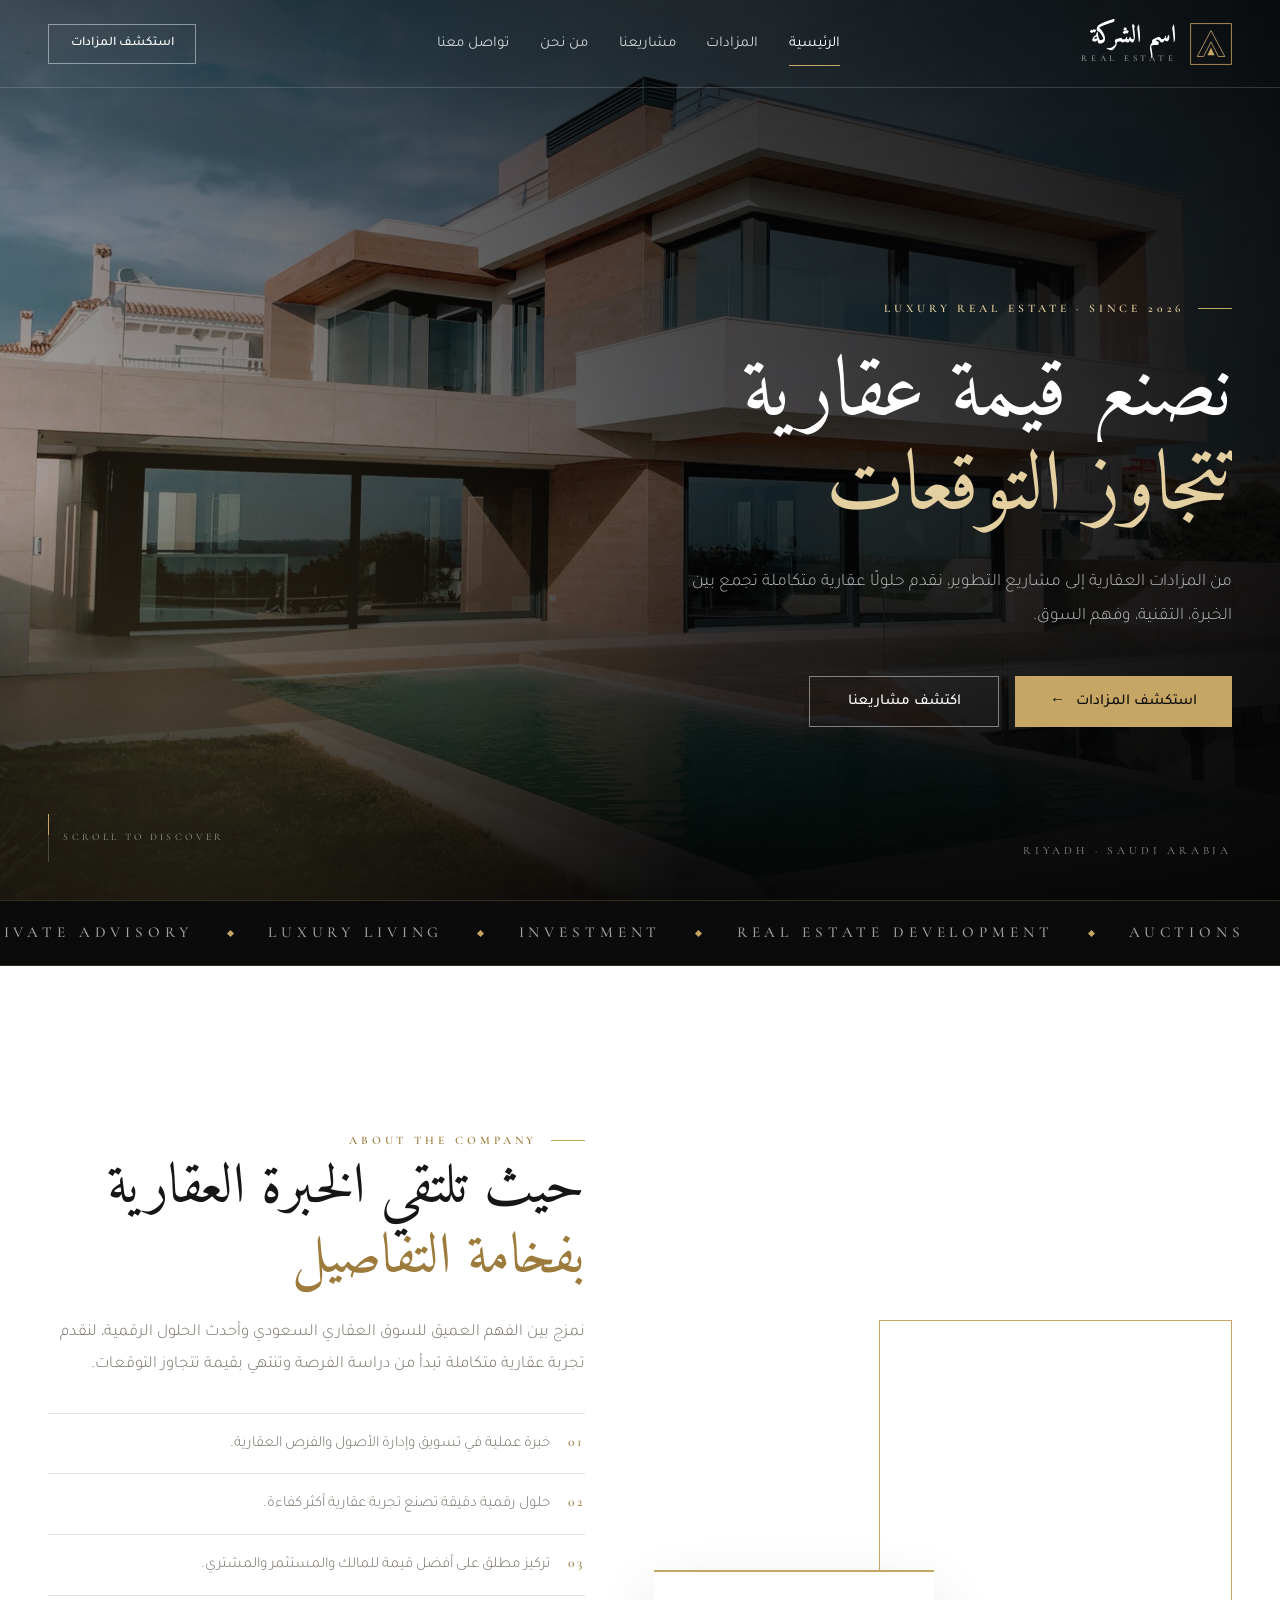
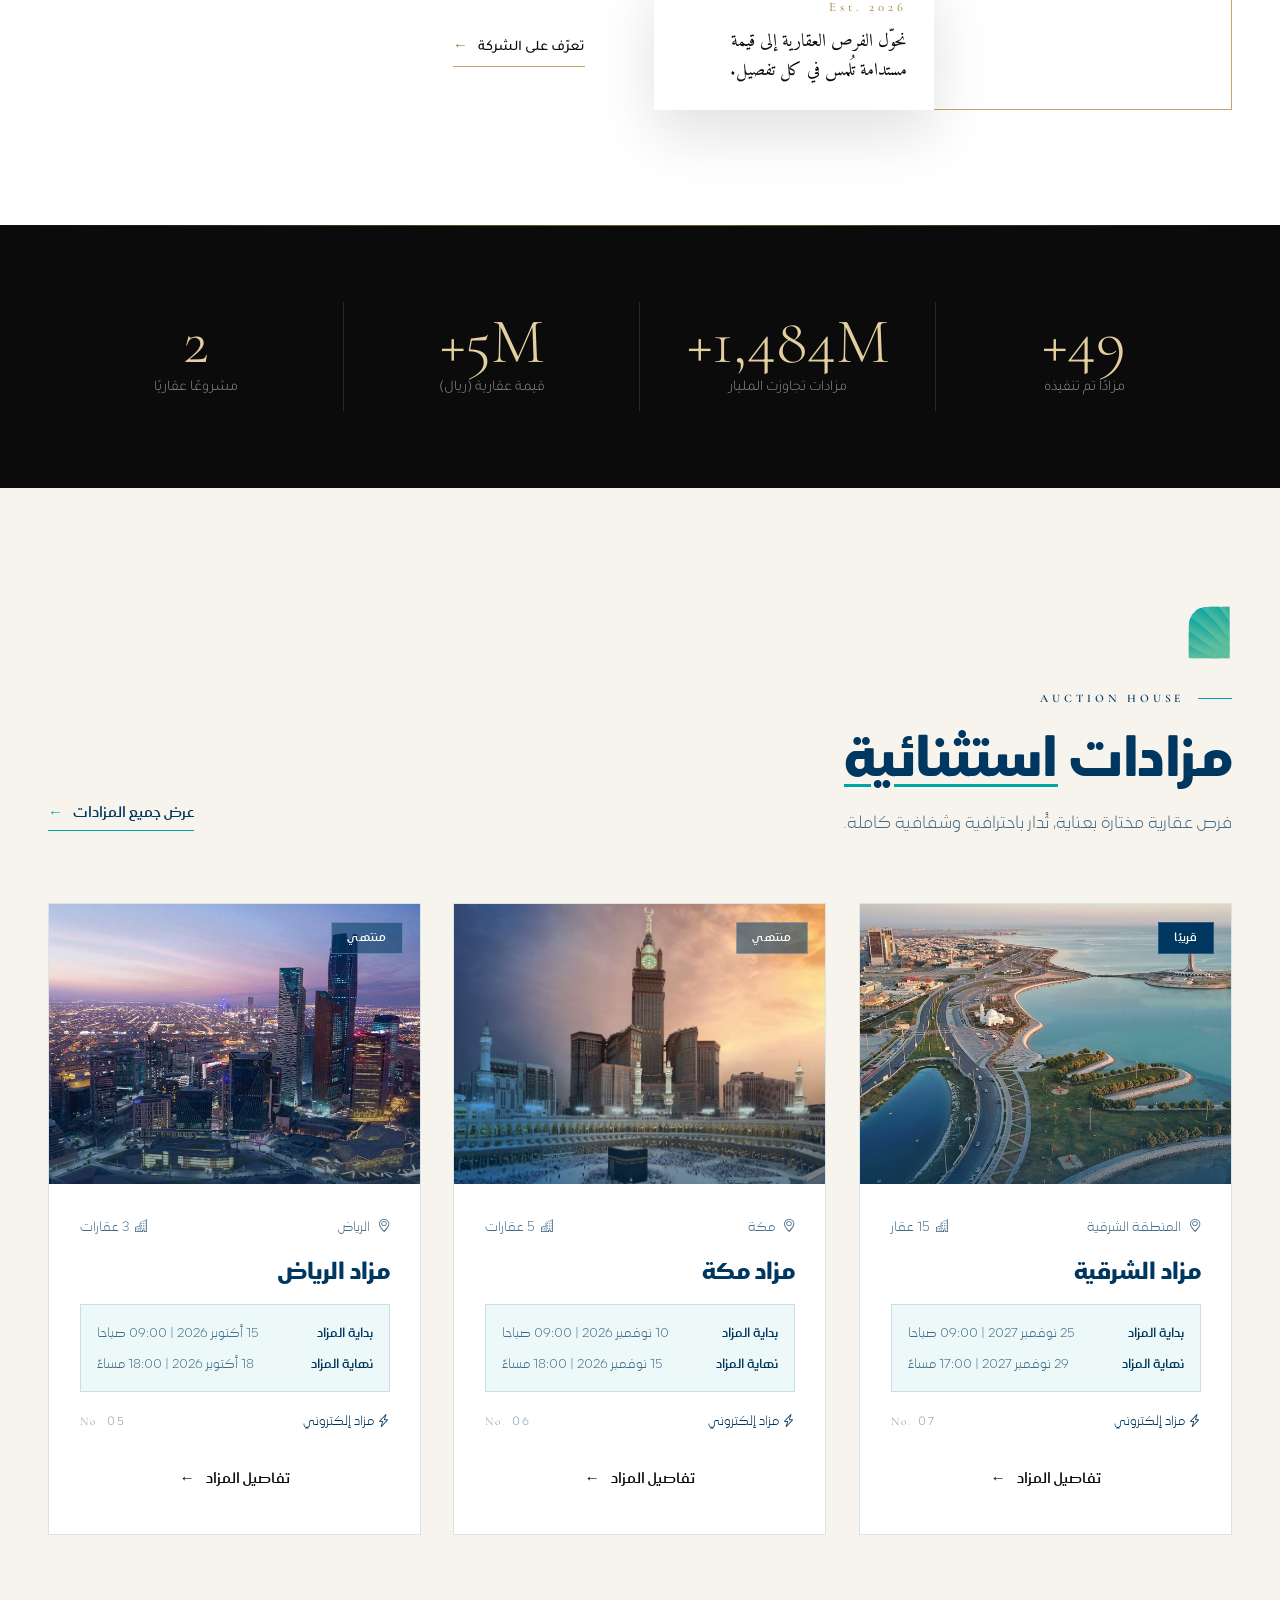
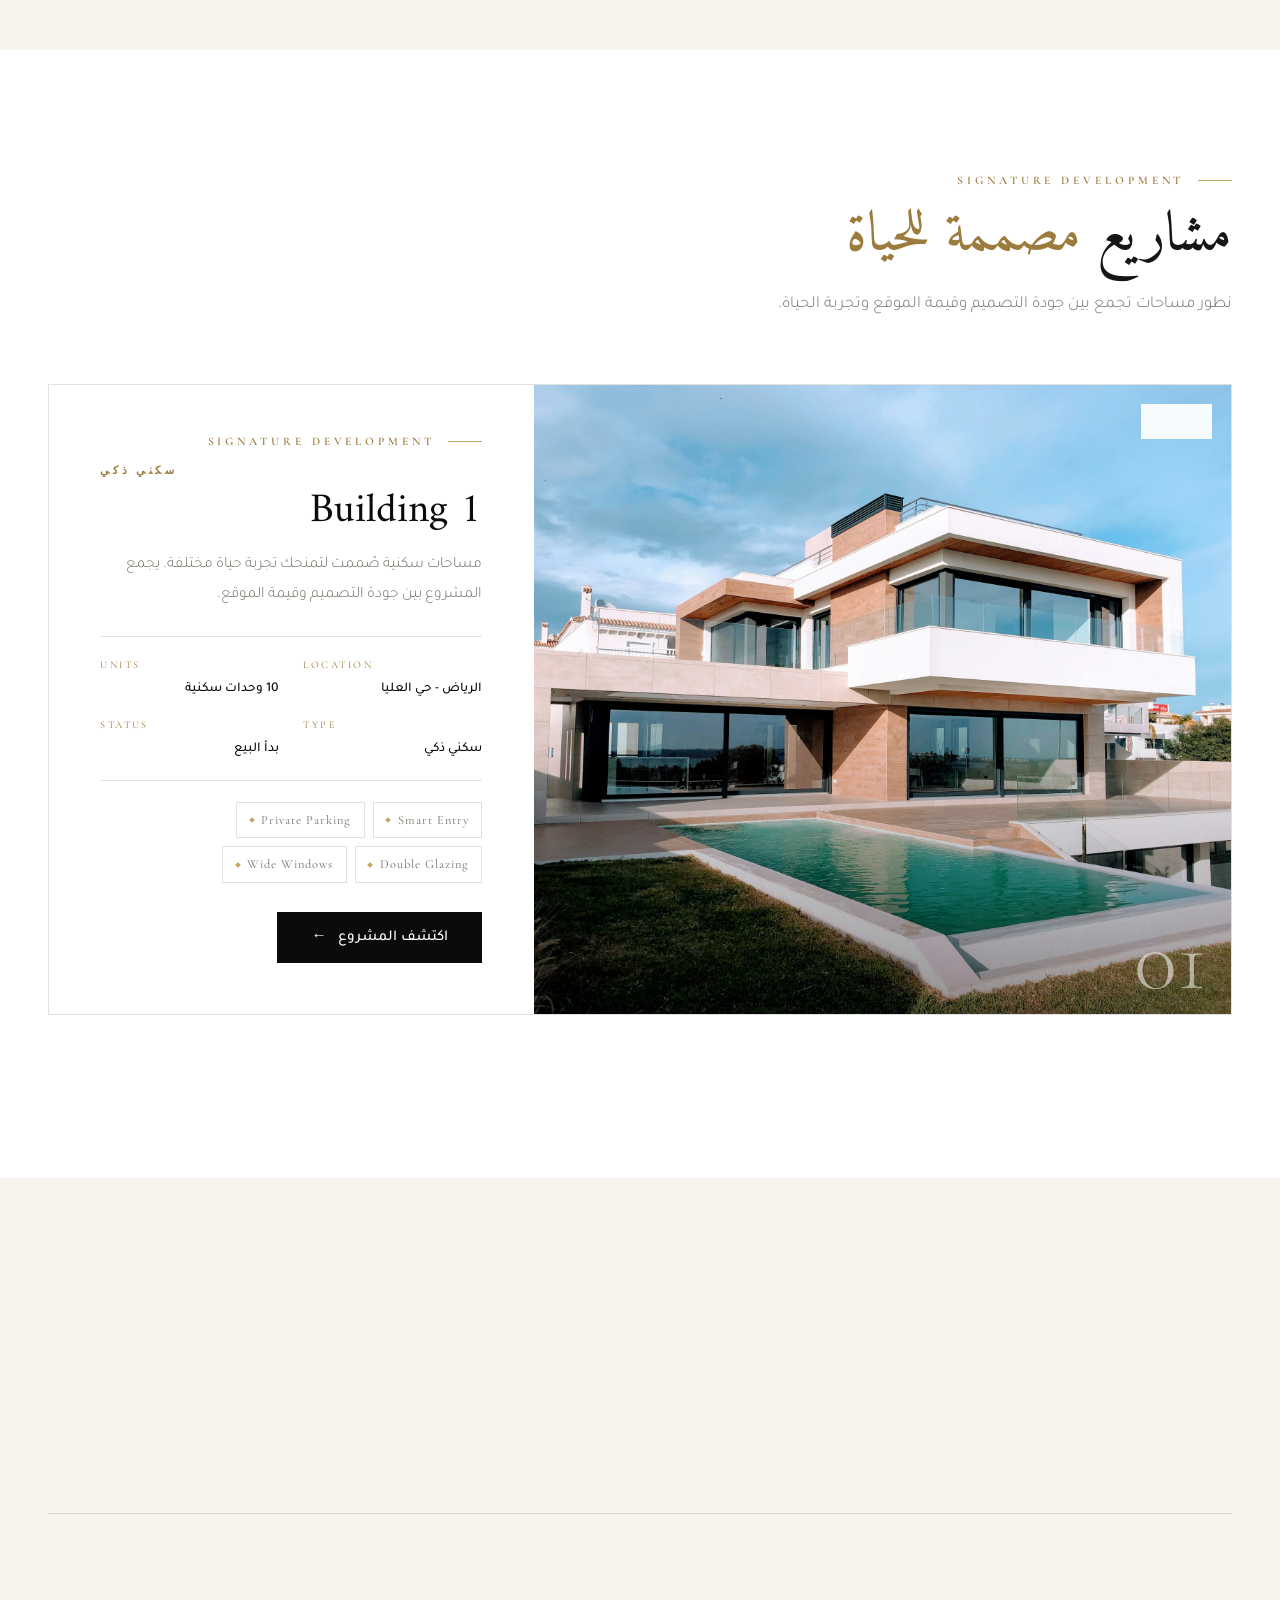
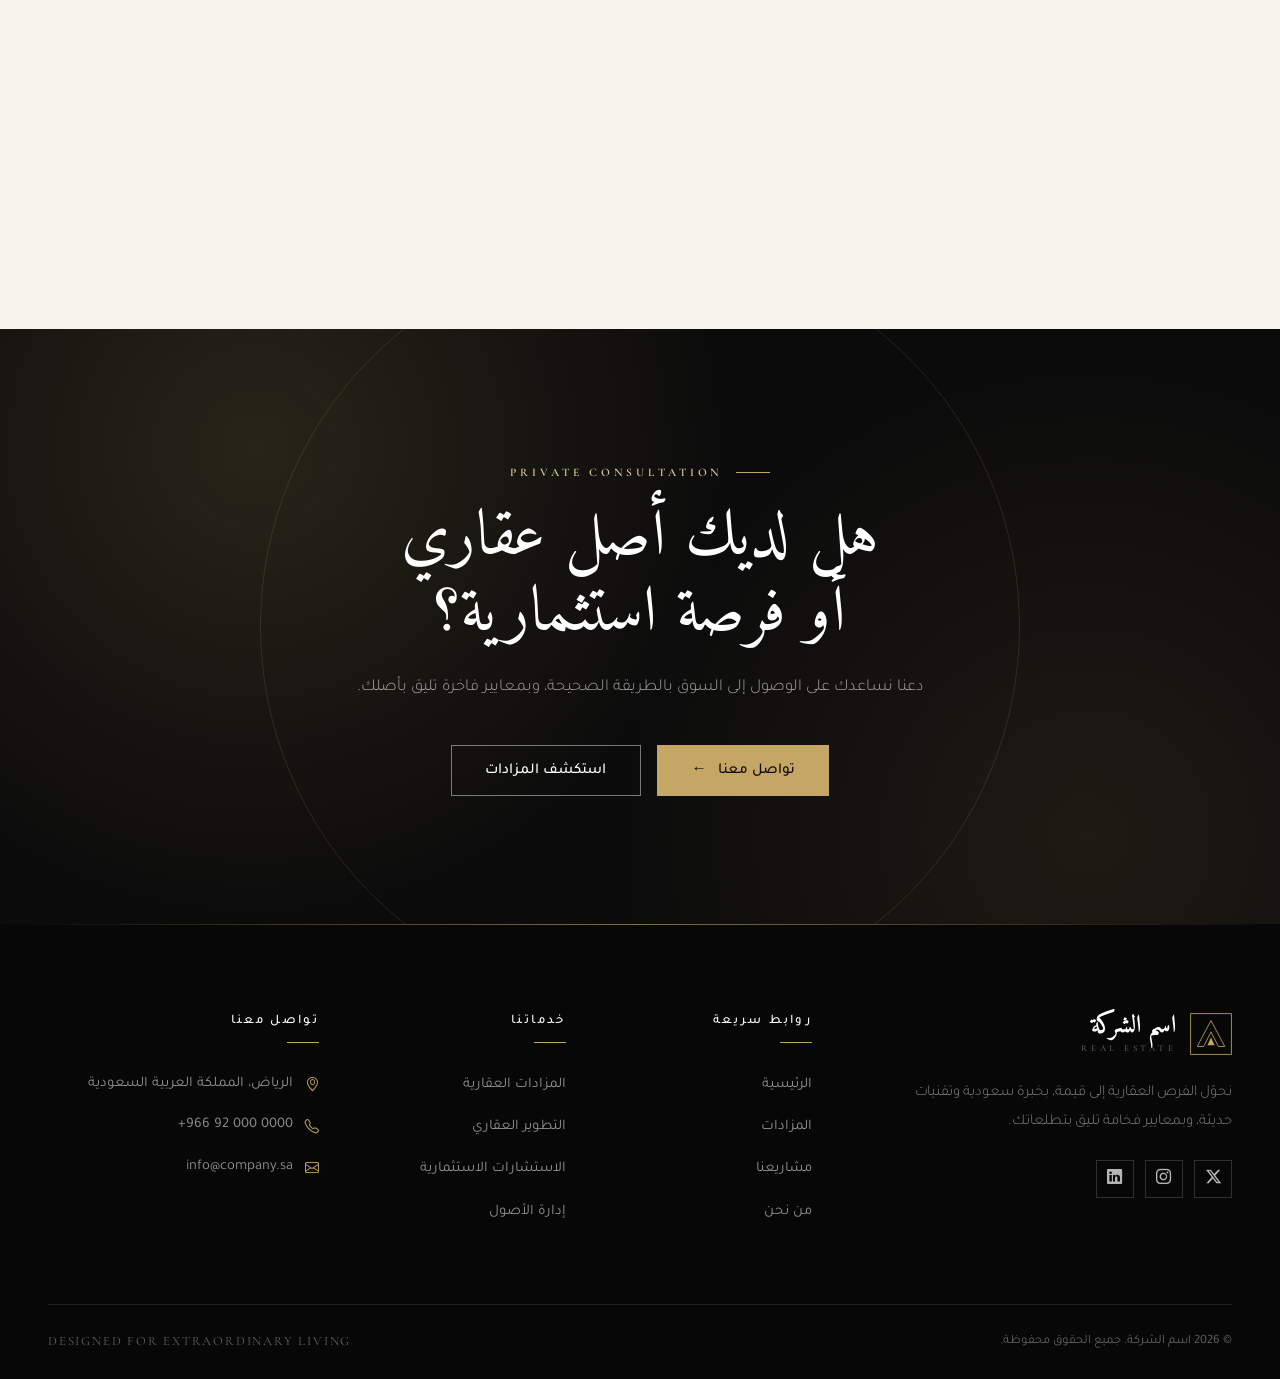
==== index.html @ 13aabe30 "Add files via upload" ====
<!DOCTYPE html>
<html lang="ar" dir="rtl">
<head>
    <meta charset="UTF-8">
    <meta name="viewport" content="width=device-width, initial-scale=1.0">

    <title>اسم الشركة | الفخامة العقارية · المزادات والتطوير</title>
    <meta name="description" content="نمنحك فرصًا استثمارية آمنة، ومشاريع تطويرية تلبي تطلعاتك السكنية والاستثمارية، بتجربة عقارية فاخرة.">

    <meta property="og:title" content="اسم الشركة | الفخامة العقارية">
    <meta property="og:description" content="نمنحك فرصًا استثمارية آمنة، ومشاريع تطويرية تلبي تطلعاتك السكنية والاستثمارية.">
    <meta property="og:image" content="assets/images/development/aqaronaresidence1/hero.jpg">
    <meta property="og:type" content="website">

    <link rel="icon" href="assets/logo/favicon.svg" type="image/svg+xml">
    <link rel="preload" href="infath-fonts/RuaqArabic-Light.ttf" as="font" type="font/ttf" crossorigin>
    <link rel="preload" href="infath-fonts/RuaqArabic-Medium.ttf" as="font" type="font/ttf" crossorigin>
    <link rel="preload" href="infath-fonts/RuaqArabic-Bold.ttf" as="font" type="font/ttf" crossorigin>
    <link rel="preload" href="infath-fonts/LamaSans-Regular.otf" as="font" type="font/otf" crossorigin>

    <link href="https://cdn.jsdelivr.net/npm/bootstrap-icons/font/bootstrap-icons.css" rel="stylesheet">
    <link rel="stylesheet" href="css/style.css">
    <script>document.documentElement.classList.add('js');</script>
</head>
<body>

    <!-- ============================ Header ============================ -->
    <header class="site-header">
        <div class="header-inner">
            <a class="brand" href="index.html" aria-label="اسم الشركة">
                <span class="brand-mark"><img src="assets/logo/brand-mark.svg" alt=""></span>
                <span class="brand-text">
                    <span class="brand-name">اسم الشركة</span>
                    <span class="brand-sub">Real Estate</span>
                </span>
            </a>

            <nav class="nav-menu" id="mainNav" aria-label="القائمة الرئيسية">
                <a href="index.html">الرئيسية</a>
                <a href="auctions.html">المزادات</a>
                <a href="projects.html">مشاريعنا</a>
                <a href="about.html">من نحن</a>
                <a href="contact.html">تواصل معنا</a>
            </nav>

            <div class="header-actions">
                <a href="auctions.html" class="btn btn-outline-light btn-header">استكشف المزادات</a>
                <button class="mobile-toggle" type="button" aria-label="فتح القائمة" aria-controls="mainNav" aria-expanded="false">
                    <span></span><span></span><span></span>
                </button>
            </div>
        </div>
    </header>

    <main>
        <!-- ============================ Hero ============================ -->
        <section class="hero">
            <div class="hero-bg" style="background-image: url('assets/images/development/aqaronaresidence1/hero.jpg');"></div>

            <div class="container hero-inner">
                <div class="hero-copy">
                    <span class="eyebrow eyebrow-light">Luxury Real Estate · Since 2026</span>
                    <h1 class="hero-title">
                        <span class="line"><span>نصنع قيمة عقارية</span></span>
                        <span class="line"><span><em>تتجاوز التوقعات</em></span></span>
                    </h1>
                    <p class="hero-desc">
                        من المزادات العقارية إلى مشاريع التطوير، نقدم حلولًا عقارية متكاملة
                        تجمع بين الخبرة، التقنية، وفهم السوق.
                    </p>
                    <div class="hero-btns">
                        <a href="auctions.html" class="btn btn-gold">استكشف المزادات <span class="arrow">←</span></a>
                        <a href="#projects" class="btn btn-outline-light">اكتشف مشاريعنا</a>
                    </div>
                </div>
            </div>

            <div class="container hero-meta">
                <span class="hero-place">Riyadh · Saudi Arabia</span>
                <div class="hero-scroll">
                    <span class="scroll-line"></span>
                    <span>Scroll to discover</span>
                </div>
            </div>
        </section>

        <!-- =========================== Marquee ========================== -->
        <div class="marquee" aria-hidden="true">
            <div class="marquee-track">
                <div class="marquee-group">
                    <span>Auctions</span><i></i>
                    <span>Real Estate Development</span><i></i>
                    <span>Investment</span><i></i>
                    <span>Luxury Living</span><i></i>
                    <span>Private Advisory</span><i></i>
                    <span>Saudi Arabia</span><i></i>
                </div>
                <div class="marquee-group">
                    <span>Auctions</span><i></i>
                    <span>Real Estate Development</span><i></i>
                    <span>Investment</span><i></i>
                    <span>Luxury Living</span><i></i>
                    <span>Private Advisory</span><i></i>
                    <span>Saudi Arabia</span><i></i>
                </div>
            </div>
        </div>

        <!-- ============================ Intro =========================== -->
        <section class="section" id="about">
            <div class="container intro-grid">
                <div class="intro-media" data-reveal="right">
                    <div class="intro-frame img-reveal">
                        <img src="assets/images/development/aqaronaresidence1/03.jpg" alt="تفاصيل معمارية فاخرة من مشاريع الشركة" loading="lazy">
                    </div>
                    <div class="intro-note">
                        <span class="note-num">Est. 2026</span>
                        <p>نحوّل الفرص العقارية إلى قيمة مستدامة تُلمس في كل تفصيل.</p>
                    </div>
                </div>

                <div class="intro-copy" data-reveal="left" data-delay="120">
                    <span class="eyebrow">About the company</span>
                    <h2 class="section-title">حيث تلتقي الخبرة العقارية <span class="gold">بفخامة التفاصيل</span></h2>
                    <p class="section-lead">
                        نمزج بين الفهم العميق للسوق العقاري السعودي وأحدث الحلول الرقمية،
                        لنقدم تجربة عقارية متكاملة تبدأ من دراسة الفرصة وتنتهي بقيمة
                        تتجاوز التوقعات.
                    </p>

                    <ul class="intro-list">
                        <li><strong>01</strong><span>خبرة عملية في تسويق وإدارة الأصول والفرص العقارية.</span></li>
                        <li><strong>02</strong><span>حلول رقمية دقيقة تصنع تجربة عقارية أكثر كفاءة.</span></li>
                        <li><strong>03</strong><span>تركيز مطلق على أفضل قيمة للمالك والمستثمر والمشتري.</span></li>
                    </ul>

                    <a href="about.html" class="text-link">تعرّف على الشركة <span class="arrow">←</span></a>
                </div>
            </div>
        </section>

        <!-- ============================ Stats =========================== -->
        <section class="stats-band">
            <div class="container stats-grid" id="stats-grid"></div>
        </section>

        <!-- =========================== Auctions ========================= -->
        <section class="section auctions-section">
            <div class="container">
                <div class="split-head">
                    <div class="section-head" data-reveal>
                        <div class="auction-logo">
                            <img src="assets/logo/auc.svg" alt="شعار المزاد" width="46" height="58">
                        </div>
                        <span class="eyebrow">Auction House</span>
                        <h2 class="section-title">مزادات <span class="gold">استثنائية</span></h2>
                        <p class="section-lead">فرص عقارية مختارة بعناية، تُدار باحترافية وشفافية كاملة.</p>
                    </div>
                    <a href="auctions.html" class="text-link" data-reveal>عرض جميع المزادات <span class="arrow">←</span></a>
                </div>

                <div class="auctions-grid" id="featured-auctions-grid"></div>
            </div>
        </section>

        <!-- =========================== Projects ========================= -->
        <section class="section projects-section" id="projects">
            <div class="container">
                <div class="section-head" data-reveal>
                    <span class="eyebrow">Signature Development</span>
                    <h2 class="section-title">مشاريع <span class="gold">مصممة للحياة</span></h2>
                    <p class="section-lead">نطور مساحات تجمع بين جودة التصميم وقيمة الموقع وتجربة الحياة.</p>
                </div>

                <div id="featured-project-container"></div>
            </div>
        </section>

        <!-- ============================ Values ========================== -->
        <section class="section section-ivory">
            <div class="container">
                <div class="section-head center" data-reveal>
                    <span class="eyebrow">Why us</span>
                    <h2 class="section-title">لماذا <span class="gold">اسم الشركة؟</span></h2>
                    <p class="section-lead">ثلاثة أعمدة تصنع الفرق في كل مشروع ومزاد نديرُه.</p>
                </div>

                <div class="values-grid">
                    <article class="value-card" data-reveal data-delay="0">
                        <span class="value-num">01 — Experience</span>
                        <h3>الخبرة</h3>
                        <p>خبرة عملية وتراكمية في دراسة وتسويق وإدارة الأصول والفرص العقارية بمختلف أحجامها.</p>
                        <div class="value-line"></div>
                    </article>
                    <article class="value-card" data-reveal data-delay="120">
                        <span class="value-num">02 — Technology</span>
                        <h3>التقنية</h3>
                        <p>حلول رقمية متقدمة، من منصات المزايدة الإلكترونية إلى تحليلات البيانات الدقيقة.</p>
                        <div class="value-line"></div>
                    </article>
                    <article class="value-card" data-reveal data-delay="240">
                        <span class="value-num">03 — Value</span>
                        <h3>القيمة</h3>
                        <p>التزام بتحقيق أفضل قيمة ممكنة للمالك والمستثمر والمشتري النهائي في كل صفقة.</p>
                        <div class="value-line"></div>
                    </article>
                </div>
            </div>
        </section>

        <!-- ============================= CTA ============================ -->
        <section class="cta">
            <div class="container cta-inner" data-reveal>
                <span class="eyebrow eyebrow-light">Private Consultation</span>
                <h2>هل لديك أصل عقاري<br>أو فرصة استثمارية؟</h2>
                <p>دعنا نساعدك على الوصول إلى السوق بالطريقة الصحيحة، وبمعايير فاخرة تليق بأصلك.</p>
                <div class="cta-btns">
                    <a href="contact.html" class="btn btn-gold">تواصل معنا <span class="arrow">←</span></a>
                    <a href="auctions.html" class="btn btn-outline-light">استكشف المزادات</a>
                </div>
            </div>
        </section>
    </main>

    <!-- ============================ Footer ============================ -->
    <footer class="site-footer">
        <div class="container">
            <div class="footer-grid">
                <div class="footer-brand">
                    <a class="brand" href="index.html" aria-label="اسم الشركة">
                        <span class="brand-mark"><img src="assets/logo/brand-mark.svg" alt=""></span>
                        <span class="brand-text">
                            <span class="brand-name">اسم الشركة</span>
                            <span class="brand-sub">Real Estate</span>
                        </span>
                    </a>
                    <p>
                        نحوّل الفرص العقارية إلى قيمة، بخبرة سعودية وتقنيات حديثة،
                        وبمعايير فخامة تليق بتطلعاتك.
                    </p>
                    <div class="footer-social">
                        <a href="#" aria-label="X"><i class="bi bi-twitter-x"></i></a>
                        <a href="#" aria-label="Instagram"><i class="bi bi-instagram"></i></a>
                        <a href="#" aria-label="LinkedIn"><i class="bi bi-linkedin"></i></a>
                    </div>
                </div>

                <div>
                    <h4 class="footer-title">روابط سريعة</h4>
                    <ul class="footer-links">
                        <li><a href="index.html">الرئيسية</a></li>
                        <li><a href="auctions.html">المزادات</a></li>
                        <li><a href="projects.html">مشاريعنا</a></li>
                        <li><a href="about.html">من نحن</a></li>
                    </ul>
                </div>

                <div>
                    <h4 class="footer-title">خدماتنا</h4>
                    <ul class="footer-links">
                        <li><a href="auctions.html">المزادات العقارية</a></li>
                        <li><a href="projects.html">التطوير العقاري</a></li>
                        <li><a href="contact.html">الاستشارات الاستثمارية</a></li>
                        <li><a href="contact.html">إدارة الأصول</a></li>
                    </ul>
                </div>

                <div>
                    <h4 class="footer-title">تواصل معنا</h4>
                    <ul class="footer-contact">
                        <li><i class="bi bi-geo-alt"></i><span>الرياض، المملكة العربية السعودية</span></li>
                        <li><i class="bi bi-telephone"></i><a href="tel:+966920000000" dir="ltr">+966 92 000 0000</a></li>
                        <li><i class="bi bi-envelope"></i><a href="mailto:info@company.sa">info@company.sa</a></li>
                    </ul>
                </div>
            </div>

            <div class="footer-bottom">
                <span>© 2026 اسم الشركة. جميع الحقوق محفوظة.</span>
                <span class="latin">Designed for extraordinary living</span>
            </div>
        </div>
    </footer>

    <script src="js/data.js?v=9"></script>
    <script src="js/main.js?v=9"></script>
</body>
</html>
---- css/style.css ----
/* ==========================================================================
   LUXURY DESIGN SYSTEM — اسم الشركة
   Real Estate · Auctions · Development
   ========================================================================== */

@import url('https://fonts.googleapis.com/css2?family=Amiri:wght@400;700&family=Cormorant+Garamond:ital,wght@0,300;0,400;0,500;0,600;1,300;1,400&family=Tajawal:wght@200;300;400;500;700;800&display=swap');

@import url('components.css');
@import url('pages.css');

/* Auction identity typeface — Ruaq Arabic */
@font-face {
    font-family: 'Ruaq Arabic';
    src: url('../infath-fonts/RuaqArabic-Light.ttf') format('truetype');
    font-weight: 300;
    font-style: normal;
    font-display: swap;
}

@font-face {
    font-family: 'Ruaq Arabic';
    src: url('../infath-fonts/RuaqArabic-Medium.ttf') format('truetype');
    font-weight: 500;
    font-style: normal;
    font-display: swap;
}

@font-face {
    font-family: 'Ruaq Arabic';
    src: url('../infath-fonts/RuaqArabic-Bold.ttf') format('truetype');
    font-weight: 700;
    font-style: normal;
    font-display: swap;
}

/* Auction numerals — Lama Sans, restricted to digits and numeric punctuation
   so Arabic copy continues to render in Ruaq Arabic. */
@font-face {
    font-family: 'Lama Sans';
    src: url('../infath-fonts/LamaSans-Light.otf') format('opentype');
    font-weight: 300;
    font-style: normal;
    font-display: swap;
    unicode-range: U+0025, U+002B, U+002C, U+002E, U+002F, U+003A, U+007C, U+0030-0039, U+0660-0669;
}

@font-face {
    font-family: 'Lama Sans';
    src: url('../infath-fonts/LamaSans-Regular.otf') format('opentype');
    font-weight: 400;
    font-style: normal;
    font-display: swap;
    unicode-range: U+0025, U+002B, U+002C, U+002E, U+002F, U+003A, U+007C, U+0030-0039, U+0660-0669;
}

@font-face {
    font-family: 'Lama Sans';
    src: url('../infath-fonts/LamaSans-Medium.otf') format('opentype');
    font-weight: 500;
    font-style: normal;
    font-display: swap;
    unicode-range: U+0025, U+002B, U+002C, U+002E, U+002F, U+003A, U+007C, U+0030-0039, U+0660-0669;
}

@font-face {
    font-family: 'Lama Sans';
    src: url('../infath-fonts/LamaSans-Bold.otf') format('opentype');
    font-weight: 700;
    font-style: normal;
    font-display: swap;
    unicode-range: U+0025, U+002B, U+002C, U+002E, U+002F, U+003A, U+007C, U+0030-0039, U+0660-0669;
}

/* ------------------------------- Tokens ---------------------------------- */
:root {
    --ink: #0B0B0B;
    --ink-2: #141414;
    --ink-3: #1D1D1D;
    --paper: #FFFFFF;
    --ivory: #F7F4EE;
    --ivory-2: #EFEAE0;
    --line: rgba(11, 11, 11, 0.12);
    --line-soft: rgba(11, 11, 11, 0.07);
    --line-light: rgba(255, 255, 255, 0.16);

    --gold: #C6A664;
    --gold-2: #E3CFA0;
    --gold-deep: #9C7B3C;
    --gold-glow: rgba(198, 166, 100, 0.22);

    --text: #161616;
    --muted: #756F66;
    --muted-2: #A29B90;

    /* Auction identity — two-color system (#003760 / #00A5A3) */
    --auction-dark: #003760;
    --auction-teal: #00A5A3;
    /* Legacy alias kept so every auction component resolves to navy. */
    --auction-blue: var(--auction-dark);
    --auction-ink-soft: rgba(0, 55, 96, 0.72);
    --auction-ink-faint: rgba(0, 55, 96, 0.5);
    --auction-line: rgba(0, 55, 96, 0.14);
    --auction-line-strong: rgba(0, 55, 96, 0.28);
    --auction-teal-wash: rgba(0, 165, 163, 0.07);
    --auction-teal-line: rgba(0, 165, 163, 0.26);
    --auction-shadow: rgba(0, 55, 96, 0.14);

    /* Project accent */
    --proj-accent: #C6A664;

    --font-body: 'Tajawal', 'Segoe UI', sans-serif;
    --font-display: 'Amiri', 'Times New Roman', serif;
    --font-latin: 'Cormorant Garamond', 'Times New Roman', serif;
    /* Lama Sans carries digits/numeric punctuation (restricted unicode-range);
       Arabic copy falls through to Ruaq. */
    --font-auction: 'Lama Sans', 'Ruaq Arabic', 'Tajawal', 'Segoe UI', sans-serif;

    --container: 1280px;
    --header-h: 88px;
    --header-h-sm: 72px;

    --ease: cubic-bezier(0.22, 0.61, 0.36, 1);
    --ease-out: cubic-bezier(0.16, 1, 0.3, 1);
}

/* ------------------------------- Base ------------------------------------ */
*,
*::before,
*::after {
    margin: 0;
    padding: 0;
    box-sizing: border-box;
}

html {
    scroll-behavior: smooth;
    -webkit-text-size-adjust: 100%;
}

body {
    font-family: var(--font-body);
    background: var(--paper);
    color: var(--text);
    direction: rtl;
    line-height: 1.8;
    font-weight: 400;
    overflow-x: hidden;
    -webkit-font-smoothing: antialiased;
    text-rendering: optimizeLegibility;
}

body.menu-open {
    overflow: hidden;
}

img {
    display: block;
    max-width: 100%;
    height: auto;
}

a {
    color: inherit;
    text-decoration: none;
}

ul,
ol {
    list-style: none;
}

button,
input,
select,
textarea {
    font: inherit;
    color: inherit;
}

button {
    background: none;
    border: 0;
    cursor: pointer;
}

::selection {
    background: var(--gold);
    color: var(--ink);
}

::-webkit-scrollbar {
    width: 9px;
}

::-webkit-scrollbar-track {
    background: var(--ivory);
}

::-webkit-scrollbar-thumb {
    background: var(--ink);
}

::-webkit-scrollbar-thumb:hover {
    background: var(--gold-deep);
}

:focus-visible {
    outline: 1px solid var(--gold);
    outline-offset: 4px;
}

/* ----------------------------- Typography -------------------------------- */
h1,
h2,
h3,
h4,
h5 {
    font-family: var(--font-display);
    font-weight: 400;
    line-height: 1.32;
    color: var(--text);
}

p {
    color: var(--muted);
}

.container {
    width: 100%;
    max-width: var(--container);
    margin-inline: auto;
    padding-inline: clamp(1.25rem, 4vw, 3rem);
}

.section {
    position: relative;
    padding-block: clamp(4.5rem, 9vw, 8rem);
}

.section-ivory {
    background: var(--ivory);
}

.section-bone {
    background: #FBFBF9;
}

.section-ink {
    background: var(--ink);
    color: var(--paper);
}

.section-ink .section-title,
.section-ink h2,
.section-ink h3 {
    color: var(--paper);
}

.section-title {
    font-size: clamp(2rem, 4.4vw, 3.6rem);
    line-height: 1.25;
    margin-bottom: 1rem;
}

.section-title .gold {
    color: var(--gold-deep);
}

.section-lead {
    max-width: 620px;
    color: var(--muted);
    font-size: 1.05rem;
    font-weight: 300;
    line-height: 1.9;
}

.section-head {
    max-width: 740px;
    margin-bottom: clamp(2.5rem, 5vw, 4rem);
}

.section-head.center {
    margin-inline: auto;
    text-align: center;
}

.section-head.center .section-lead {
    margin-inline: auto;
}

.section-head .eyebrow {
    margin-bottom: 1rem;
}

.eyebrow {
    display: inline-flex;
    align-items: center;
    gap: 0.85rem;
    font-family: var(--font-latin);
    font-size: 0.72rem;
    font-weight: 600;
    letter-spacing: 0.34em;
    text-transform: uppercase;
    color: var(--gold-deep);
    line-height: 1;
}

.eyebrow::before {
    content: '';
    width: 34px;
    height: 1px;
    background: var(--gold);
    flex: none;
}

.eyebrow-light {
    color: var(--gold-2);
}

.eyebrow-plain::before {
    display: none;
}

.text-gold {
    color: var(--gold-deep);
}

.muted {
    color: var(--muted);
}

.latin {
    font-family: var(--font-latin);
}

/* ----------------------------- Buttons ----------------------------------- */
.btn {
    position: relative;
    display: inline-flex;
    align-items: center;
    justify-content: center;
    gap: 0.7rem;
    padding: 1.05rem 2.1rem;
    font-family: var(--font-body);
    font-size: 0.95rem;
    font-weight: 500;
    line-height: 1;
    color: var(--ink);
    border: 1px solid transparent;
    border-radius: 0;
    overflow: hidden;
    isolation: isolate;
    cursor: pointer;
    white-space: nowrap;
    transition: color 0.45s var(--ease), border-color 0.45s var(--ease),
        background-color 0.45s var(--ease), transform 0.45s var(--ease);
}

.btn::before {
    content: '';
    position: absolute;
    inset: 0;
    z-index: -1;
    background: var(--gold);
    transform: scaleX(0);
    transform-origin: right center;
    transition: transform 0.55s var(--ease-out);
}

.btn:hover::before {
    transform: scaleX(1);
    transform-origin: left center;
}

.btn .arrow {
    display: inline-block;
    transition: transform 0.45s var(--ease);
}

.btn:hover .arrow {
    transform: translateX(-5px);
}

.btn-gold {
    background: var(--gold);
    color: var(--ink);
}

.btn-gold::before {
    background: var(--ink);
}

.btn-gold:hover {
    color: var(--gold-2);
}

.btn-ink {
    background: var(--ink);
    color: var(--paper);
}

.btn-ink:hover {
    color: var(--ink);
}

.btn-outline {
    border-color: var(--ink);
    color: var(--ink);
}

.btn-outline::before {
    background: var(--ink);
}

.btn-outline:hover {
    color: var(--paper);
}

.btn-outline-light {
    border-color: rgba(255, 255, 255, 0.45);
    color: var(--paper);
}

.btn-outline-light:hover {
    color: var(--ink);
    border-color: var(--gold);
}

.btn-block {
    width: 100%;
}

.btn-sm {
    padding: 0.85rem 1.4rem;
    font-size: 0.85rem;
}

.btn-lg {
    padding: 1.25rem 2.6rem;
    font-size: 1rem;
}

.text-link {
    display: inline-flex;
    align-items: center;
    gap: 0.65rem;
    font-size: 0.92rem;
    font-weight: 500;
    color: var(--ink);
    padding-bottom: 0.35rem;
    position: relative;
}

.text-link::after {
    content: '';
    position: absolute;
    inset-inline: 0;
    bottom: 0;
    height: 1px;
    background: var(--gold);
    transform-origin: right;
    transition: transform 0.5s var(--ease-out);
}

.text-link:hover::after {
    transform: scaleX(0.35);
    transform-origin: right;
}

.text-link .arrow {
    color: var(--gold-deep);
    transition: transform 0.4s var(--ease);
}

.text-link:hover .arrow {
    transform: translateX(-5px);
}

/* ----------------------------- Header ------------------------------------ */
.site-header {
    position: fixed;
    inset-block-start: 0;
    inset-inline: 0;
    z-index: 1000;
    height: var(--header-h);
    color: var(--paper);
    transition: height 0.5s var(--ease), background-color 0.5s var(--ease),
        color 0.5s var(--ease), box-shadow 0.5s var(--ease),
        transform 0.55s var(--ease);
}

.site-header::after {
    content: '';
    position: absolute;
    inset-inline: 0;
    bottom: 0;
    height: 1px;
    background: rgba(255, 255, 255, 0.16);
    transition: background-color 0.5s var(--ease);
}

.header-inner {
    height: 100%;
    max-width: var(--container);
    margin-inline: auto;
    padding-inline: clamp(1.25rem, 4vw, 3rem);
    display: flex;
    align-items: center;
    justify-content: space-between;
    gap: 2rem;
}

.brand {
    display: inline-flex;
    align-items: center;
    gap: 0.85rem;
    color: inherit;
    flex: none;
}

.brand-mark {
    width: 42px;
    height: 42px;
    display: grid;
    place-items: center;
    color: var(--gold);
    transition: color 0.45s var(--ease), transform 0.6s var(--ease);
}

.brand-mark svg {
    width: 100%;
    height: 100%;
    display: block;
}

.brand:hover .brand-mark {
    transform: rotate(-4deg) scale(1.04);
}

.brand-text {
    display: flex;
    flex-direction: column;
    line-height: 1;
}

.brand-name {
    font-family: var(--font-display);
    font-size: 1.55rem;
    font-weight: 700;
    color: inherit;
    letter-spacing: 0;
}

.brand-sub {
    font-family: var(--font-latin);
    font-size: 0.56rem;
    font-weight: 500;
    letter-spacing: 0.42em;
    text-transform: uppercase;
    opacity: 0.6;
    margin-top: 0.38rem;
    direction: ltr;
}

.nav-menu {
    display: flex;
    align-items: center;
    gap: clamp(1.2rem, 2.4vw, 2.5rem);
}

.nav-menu a {
    position: relative;
    display: inline-block;
    padding-block: 0.55rem;
    font-size: 0.94rem;
    font-weight: 400;
    color: rgba(255, 255, 255, 0.78);
    transition: color 0.35s var(--ease);
}

.nav-menu a::after {
    content: '';
    position: absolute;
    inset-inline: 0;
    bottom: 0;
    height: 1px;
    background: var(--gold);
    transform: scaleX(0);
    transform-origin: right center;
    transition: transform 0.45s var(--ease-out);
}

.nav-menu a:hover,
.nav-menu a.active {
    color: var(--paper);
}

.nav-menu a:hover::after,
.nav-menu a.active::after {
    transform: scaleX(1);
}

.header-actions {
    display: flex;
    align-items: center;
    gap: 1rem;
    flex: none;
}

.header-actions .btn {
    padding: 0.8rem 1.35rem;
    font-size: 0.82rem;
}

.site-header.scrolled {
    height: var(--header-h-sm);
    background: rgba(255, 255, 255, 0.94);
    -webkit-backdrop-filter: blur(18px);
    backdrop-filter: blur(18px);
    color: var(--ink);
    box-shadow: 0 1px 0 var(--line), 0 18px 45px rgba(0, 0, 0, 0.05);
}

.site-header.scrolled::after {
    background: transparent;
}

.site-header.scrolled .nav-menu a {
    color: rgba(22, 22, 22, 0.62);
}

.site-header.scrolled .nav-menu a:hover,
.site-header.scrolled .nav-menu a.active {
    color: var(--ink);
}

.site-header.scrolled .brand-mark {
    color: var(--gold-deep);
}

.site-header.scrolled .btn-outline-light {
    border-color: var(--ink);
    color: var(--ink);
}

.site-header.scrolled .btn-outline-light:hover {
    color: var(--paper);
    border-color: var(--ink);
}

.site-header.hidden {
    transform: translateY(-100%);
}

/* Burger */
.mobile-toggle {
    display: none;
    width: 44px;
    height: 44px;
    position: relative;
    align-items: center;
    justify-content: center;
    color: inherit;
    flex: none;
    z-index: 1100;
}

.mobile-toggle span {
    position: absolute;
    left: 10px;
    width: 24px;
    height: 1px;
    background: currentColor;
    transition: transform 0.45s var(--ease), opacity 0.3s var(--ease);
}

.mobile-toggle span:nth-child(1) {
    top: 16px;
}

.mobile-toggle span:nth-child(2) {
    top: 22px;
}

.mobile-toggle span:nth-child(3) {
    top: 28px;
}

body.menu-open .mobile-toggle span:nth-child(1) {
    top: 22px;
    transform: rotate(45deg);
}

body.menu-open .mobile-toggle span:nth-child(2) {
    opacity: 0;
}

body.menu-open .mobile-toggle span:nth-child(3) {
    top: 22px;
    transform: rotate(-45deg);
}

/* ------------------------------- Hero ------------------------------------ */
.hero {
    position: relative;
    min-height: 100svh;
    display: flex;
    align-items: center;
    overflow: hidden;
    background: var(--ink);
    color: var(--paper);
    isolation: isolate;
}

.hero-bg {
    position: absolute;
    inset: -6%;
    z-index: -3;
    background-size: cover;
    background-position: center;
    transform: scale(1.06);
    animation: kenburns 26s var(--ease) infinite alternate;
    will-change: transform;
}

.hero::before {
    content: '';
    position: absolute;
    inset: 0;
    z-index: -2;
    background:
        linear-gradient(270deg, rgba(5, 5, 5, 0.92) 0%, rgba(5, 5, 5, 0.68) 42%, rgba(5, 5, 5, 0.24) 100%),
        linear-gradient(to top, rgba(5, 5, 5, 0.94) 0%, rgba(5, 5, 5, 0.15) 45%, rgba(5, 5, 5, 0.35) 100%);
}

.hero::after {
    content: '';
    position: absolute;
    inset: 0;
    z-index: -1;
    pointer-events: none;
    background:
        radial-gradient(circle at 12% 78%, rgba(198, 166, 100, 0.2), transparent 42%),
        linear-gradient(to bottom, rgba(0, 0, 0, 0.25), transparent 25%);
}

.hero-inner {
    width: 100%;
    padding-top: calc(var(--header-h) + 2rem);
}

.hero-copy {
    max-width: 800px;
    padding-block: clamp(3rem, 8vh, 6rem);
}

.hero-title {
    font-size: clamp(2.9rem, 6.6vw, 5.8rem);
    line-height: 1.12;
    font-weight: 400;
    color: var(--paper);
    margin-block: 1.6rem 1.8rem;
}

.hero-title .line {
    display: block;
    overflow: hidden;
}

.hero-title .line > span {
    display: block;
    transform: translateY(110%);
    animation: line-up 1.15s var(--ease-out) forwards;
}

.hero-title .line:nth-child(1) > span {
    animation-delay: 0.15s;
}

.hero-title .line:nth-child(2) > span {
    animation-delay: 0.3s;
}

.hero-title em {
    font-style: normal;
    color: var(--gold-2);
}

.hero-desc {
    max-width: 570px;
    font-size: 1.1rem;
    font-weight: 300;
    line-height: 1.95;
    color: rgba(255, 255, 255, 0.72);
    margin-bottom: 2.6rem;
    opacity: 0;
    animation: fade-up 1s var(--ease-out) 0.55s forwards;
}

.hero-btns {
    display: flex;
    flex-wrap: wrap;
    gap: 1rem;
    opacity: 0;
    animation: fade-up 1s var(--ease-out) 0.75s forwards;
}

.hero-btns .btn {
    min-width: 190px;
}

.hero .eyebrow {
    opacity: 0;
    animation: fade-up 0.9s var(--ease-out) 0.05s forwards;
}

.hero-meta {
    position: absolute;
    inset-inline: 0;
    bottom: 2.4rem;
    display: flex;
    align-items: flex-end;
    justify-content: space-between;
    gap: 2rem;
    opacity: 0;
    animation: fade-up 1s var(--ease-out) 1s forwards;
}

.hero-meta .hero-place {
    font-family: var(--font-latin);
    font-size: 0.7rem;
    letter-spacing: 0.34em;
    text-transform: uppercase;
    color: rgba(255, 255, 255, 0.55);
    direction: ltr;
}

.hero-scroll {
    display: flex;
    align-items: center;
    gap: 0.9rem;
    font-family: var(--font-latin);
    font-size: 0.62rem;
    letter-spacing: 0.32em;
    text-transform: uppercase;
    color: rgba(255, 255, 255, 0.55);
    direction: ltr;
}

.hero-scroll .scroll-line {
    width: 1px;
    height: 48px;
    background: rgba(255, 255, 255, 0.2);
    position: relative;
    overflow: hidden;
}

.hero-scroll .scroll-line::after {
    content: '';
    position: absolute;
    inset-inline: 0;
    top: 0;
    height: 45%;
    background: var(--gold);
    animation: scroll-line 2.4s var(--ease) infinite;
}

/* ------------------------------ Marquee ---------------------------------- */
.marquee {
    background: var(--ink);
    border-block: 1px solid rgba(198, 166, 100, 0.22);
    overflow: hidden;
    padding-block: 1.15rem;
    position: relative;
}

.marquee-track {
    display: flex;
    width: max-content;
    animation: marquee 42s linear infinite;
}

.marquee-group {
    display: flex;
    align-items: center;
    flex: none;
}

.marquee-group span {
    font-family: var(--font-latin);
    font-size: 0.95rem;
    font-weight: 500;
    letter-spacing: 0.32em;
    text-transform: uppercase;
    color: rgba(255, 255, 255, 0.62);
    white-space: nowrap;
    padding-inline: 2.2rem;
}

.marquee-group i {
    width: 5px;
    height: 5px;
    background: var(--gold);
    transform: rotate(45deg);
    flex: none;
}

/* ------------------------------ Stats ------------------------------------ */
.stats-band {
    background: var(--ink);
    color: var(--paper);
    padding-block: clamp(3.5rem, 6vw, 5rem);
    position: relative;
    overflow: hidden;
}

.stats-band::before {
    content: '';
    position: absolute;
    inset-inline: 0;
    top: 0;
    height: 1px;
    background: linear-gradient(90deg, transparent, var(--gold), transparent);
    opacity: 0.55;
}

.stats-grid {
    display: grid;
    grid-template-columns: repeat(4, 1fr);
}

.stat-card {
    padding: 0.5rem clamp(1rem, 2.5vw, 2.4rem);
    text-align: center;
    border-inline-start: 1px solid rgba(255, 255, 255, 0.12);
}

.stat-card:first-child {
    border-inline-start: 0;
}

.stat-value {
    font-family: var(--font-latin);
    font-size: clamp(2.8rem, 5vw, 4.2rem);
    font-weight: 300;
    line-height: 1;
    color: var(--gold-2);
    direction: ltr;
    display: block;
}

.stat-label {
    color: rgba(255, 255, 255, 0.55);
    font-size: 0.92rem;
    font-weight: 300;
    margin-top: 0.9rem;
}

/* ------------------------------ Intro ------------------------------------ */
.intro-grid {
    display: grid;
    grid-template-columns: 1.03fr 0.97fr;
    align-items: center;
    gap: clamp(2.5rem, 6vw, 6.5rem);
}

.intro-media {
    position: relative;
    padding-block-end: 2.5rem;
    isolation: isolate;
}

.intro-frame {
    position: relative;
    overflow: hidden;
    background: var(--ivory-2);
}

.intro-frame img {
    width: 100%;
    height: clamp(360px, 46vw, 610px);
    object-fit: cover;
    transform: scale(1.06);
    transition: transform 1.8s var(--ease-out);
}

.intro-media:hover .intro-frame img {
    transform: scale(1.12);
}

.intro-frame::after {
    content: '';
    position: absolute;
    inset: 1.1rem;
    border: 1px solid rgba(255, 255, 255, 0.42);
    pointer-events: none;
}

.intro-media::after {
    content: '';
    position: absolute;
    inset-block-end: 0;
    inset-inline-start: 0;
    width: 62%;
    height: 62%;
    border: 1px solid var(--gold);
    z-index: -1;
}

.intro-note {
    position: absolute;
    inset-inline-end: -0.5rem;
    inset-block-end: 0;
    background: var(--paper);
    border-top: 2px solid var(--gold);
    box-shadow: 0 24px 60px rgba(11, 11, 11, 0.12);
    padding: 1.5rem 1.7rem;
    max-width: 280px;
    z-index: 2;
}

.intro-note .note-num {
    font-family: var(--font-latin);
    font-size: 0.8rem;
    letter-spacing: 0.3em;
    color: var(--gold-deep);
    display: block;
    margin-bottom: 0.6rem;
}

.intro-note p {
    font-family: var(--font-display);
    font-size: 1.12rem;
    line-height: 1.6;
    color: var(--ink);
}

.intro-copy .section-title {
    margin-bottom: 1.4rem;
}

.intro-list {
    margin-block: 2rem 2.4rem;
    border-top: 1px solid var(--line);
}

.intro-list li {
    display: flex;
    align-items: baseline;
    gap: 1.1rem;
    padding-block: 1rem;
    border-bottom: 1px solid var(--line);
    color: var(--muted);
    font-size: 0.96rem;
    font-weight: 300;
}

.intro-list li strong {
    font-family: var(--font-latin);
    font-size: 0.85rem;
    font-weight: 500;
    letter-spacing: 0.22em;
    color: var(--gold-deep);
    flex: none;
}

/* --------------------------- Section heads ------------------------------- */
.split-head {
    display: flex;
    align-items: flex-end;
    justify-content: space-between;
    gap: 2rem;
    margin-bottom: clamp(2.5rem, 5vw, 4rem);
}

.split-head .section-head {
    margin-bottom: 0;
}

.split-head .text-link {
    flex: none;
    margin-bottom: 0.5rem;
}

/* ----------------------------- Values ------------------------------------ */
.values-grid {
    display: grid;
    grid-template-columns: repeat(3, 1fr);
    border-top: 1px solid var(--line);
}

.value-card {
    position: relative;
    padding: clamp(2rem, 3.5vw, 3.2rem) clamp(1.5rem, 3vw, 2.8rem);
    border-inline-start: 1px solid var(--line);
    transition: background-color 0.5s var(--ease), transform 0.5s var(--ease);
}

.value-card:first-child {
    border-inline-start: 0;
}

.value-card:hover {
    background: var(--paper);
    transform: translateY(-6px);
}

.value-num {
    display: block;
    font-family: var(--font-latin);
    font-size: 0.82rem;
    letter-spacing: 0.3em;
    color: var(--gold-deep);
    margin-bottom: 2.4rem;
}

.value-card h3 {
    font-size: clamp(1.6rem, 2.4vw, 2.1rem);
    margin-bottom: 0.8rem;
}

.value-card p {
    font-size: 0.96rem;
    font-weight: 300;
    line-height: 1.9;
}

.value-line {
    position: relative;
    height: 1px;
    background: var(--line);
    margin-top: 2.2rem;
    overflow: hidden;
}

.value-line::after {
    content: '';
    position: absolute;
    inset: 0;
    background: var(--gold);
    transform: scaleX(0);
    transform-origin: right center;
    transition: transform 0.8s var(--ease-out);
}

.value-card:hover .value-line::after {
    transform: scaleX(1);
}

/* ------------------------------- CTA ------------------------------------- */
.cta {
    position: relative;
    background: var(--ink);
    color: var(--paper);
    text-align: center;
    padding-block: clamp(5rem, 10vw, 9rem);
    overflow: hidden;
    isolation: isolate;
}

.cta::before {
    content: '';
    position: absolute;
    inset: 0;
    z-index: -1;
    background:
        radial-gradient(circle at 20% 20%, rgba(198, 166, 100, 0.16), transparent 42%),
        radial-gradient(circle at 85% 85%, rgba(198, 166, 100, 0.1), transparent 40%);
}

.cta::after {
    content: '';
    position: absolute;
    inset-inline-start: 50%;
    top: 50%;
    width: min(78vw, 760px);
    aspect-ratio: 1;
    transform: translate(50%, -50%);
    border: 1px solid rgba(198, 166, 100, 0.16);
    border-radius: 50%;
    pointer-events: none;
}

.cta-inner {
    position: relative;
    max-width: 900px;
    margin-inline: auto;
}

.cta .eyebrow {
    margin-bottom: 1.4rem;
}

.cta h2 {
    font-size: clamp(2.2rem, 5vw, 4rem);
    line-height: 1.2;
    color: var(--paper);
    margin-bottom: 1.2rem;
}

.cta p {
    color: rgba(255, 255, 255, 0.62);
    font-weight: 300;
    font-size: 1.05rem;
    margin-bottom: 2.6rem;
}

.cta-btns {
    display: flex;
    justify-content: center;
    flex-wrap: wrap;
    gap: 1rem;
}

/* ------------------------------ Footer ----------------------------------- */
.site-footer {
    background: #070707;
    color: rgba(255, 255, 255, 0.6);
    padding-top: clamp(4rem, 7vw, 6rem);
    position: relative;
}

.site-footer::before {
    content: '';
    position: absolute;
    inset-inline: 0;
    top: 0;
    height: 1px;
    background: linear-gradient(90deg, transparent, rgba(198, 166, 100, 0.65), transparent);
}

.footer-grid {
    display: grid;
    grid-template-columns: 1.7fr 0.9fr 0.9fr 1.25fr;
    gap: clamp(2rem, 4vw, 4rem);
    padding-bottom: clamp(3rem, 6vw, 4.5rem);
}

.footer-brand .brand {
    margin-bottom: 1.5rem;
}

.footer-brand .brand-name {
    color: var(--paper);
}

.footer-brand p {
    color: rgba(255, 255, 255, 0.5);
    font-size: 0.94rem;
    font-weight: 300;
    max-width: 320px;
    line-height: 1.9;
}

.footer-title {
    color: var(--paper);
    font-family: var(--font-body);
    font-size: 0.82rem;
    font-weight: 500;
    letter-spacing: 0.18em;
    margin-bottom: 1.4rem;
    padding-bottom: 0.75rem;
    position: relative;
}

.footer-title::after {
    content: '';
    position: absolute;
    bottom: 0;
    inset-inline-start: 0;
    width: 32px;
    height: 1px;
    background: var(--gold);
}

.footer-links li + li {
    margin-top: 0.15rem;
}

.footer-links a {
    display: inline-block;
    padding-block: 0.42rem;
    font-size: 0.92rem;
    color: rgba(255, 255, 255, 0.55);
    transition: color 0.35s var(--ease), transform 0.35s var(--ease);
}

.footer-links a:hover {
    color: var(--gold-2);
    transform: translateX(-5px);
}

.footer-contact li {
    display: flex;
    align-items: flex-start;
    gap: 0.75rem;
    font-size: 0.92rem;
    color: rgba(255, 255, 255, 0.55);
    padding-block: 0.35rem;
}

.footer-contact i {
    color: var(--gold);
    font-size: 0.9rem;
    margin-top: 0.3rem;
}

.footer-contact a:hover {
    color: var(--gold-2);
}

.footer-social {
    display: flex;
    gap: 0.7rem;
    margin-top: 1.5rem;
}

.footer-social a {
    width: 38px;
    height: 38px;
    display: grid;
    place-items: center;
    border: 1px solid rgba(255, 255, 255, 0.16);
    color: rgba(255, 255, 255, 0.7);
    font-size: 0.95rem;
    transition: color 0.35s var(--ease), border-color 0.35s var(--ease),
        background-color 0.35s var(--ease), transform 0.35s var(--ease);
}

.footer-social a:hover {
    color: var(--ink);
    background: var(--gold);
    border-color: var(--gold);
    transform: translateY(-3px);
}

.footer-bottom {
    border-top: 1px solid rgba(255, 255, 255, 0.1);
    padding-block: 1.6rem;
    display: flex;
    align-items: center;
    justify-content: space-between;
    gap: 1rem;
    flex-wrap: wrap;
    font-size: 0.8rem;
    color: rgba(255, 255, 255, 0.36);
}

.footer-bottom .latin {
    letter-spacing: 0.14em;
    text-transform: uppercase;
}

/* --------------------------- Reveal / Motion ----------------------------- */
html.js [data-reveal] {
    opacity: 0;
    transform: translateY(38px);
    transition: opacity 0.95s var(--ease-out), transform 0.95s var(--ease-out);
    transition-delay: var(--reveal-delay, 0s);
    will-change: opacity, transform;
}

html.js [data-reveal='left'] {
    transform: translateX(48px);
}

html.js [data-reveal='right'] {
    transform: translateX(-48px);
}

html.js [data-reveal='zoom'] {
    transform: scale(0.94);
}

html.js [data-reveal].is-revealed {
    opacity: 1;
    transform: none;
}

html.js .img-reveal {
    clip-path: inset(0 0 100% 0);
    transition: clip-path 1.3s var(--ease-out);
}

html.js .img-reveal.is-revealed {
    clip-path: inset(0);
}

@keyframes kenburns {
    from {
        transform: scale(1.06) translate3d(0, 0, 0);
    }
    to {
        transform: scale(1.14) translate3d(-1.5%, -1%, 0);
    }
}

@keyframes line-up {
    to {
        transform: translateY(0);
    }
}

@keyframes fade-up {
    from {
        opacity: 0;
        transform: translateY(26px);
    }
    to {
        opacity: 1;
        transform: translateY(0);
    }
}

@keyframes scroll-line {
    0% {
        transform: translateY(-100%);
    }
    60%,
    100% {
        transform: translateY(240%);
    }
}

@keyframes marquee {
    from {
        transform: translateX(0);
    }
    to {
        transform: translateX(50%);
    }
}

@keyframes float-soft {
    0%,
    100% {
        transform: translateY(0);
    }
    50% {
        transform: translateY(-8px);
    }
}

@keyframes pulse-dot {
    0% {
        box-shadow: 0 0 0 0 rgba(0, 165, 163, 0.55);
    }
    70% {
        box-shadow: 0 0 0 8px rgba(0, 165, 163, 0);
    }
    100% {
        box-shadow: 0 0 0 0 rgba(0, 165, 163, 0);
    }
}

/* --------------------------- Scroll progress ----------------------------- */
.scroll-progress {
    position: fixed;
    inset-block-start: 0;
    inset-inline-start: 0;
    width: 0;
    height: 2px;
    background: linear-gradient(90deg, var(--gold-deep), var(--gold-2));
    z-index: 1600;
    pointer-events: none;
}

/* ----------------------------- Back to top ------------------------------- */
.back-to-top {
    position: fixed;
    inset-block-end: 2rem;
    inset-inline-start: 2rem;
    width: 46px;
    height: 46px;
    display: grid;
    place-items: center;
    border: 1px solid var(--gold);
    background: var(--ink);
    color: var(--gold-2);
    z-index: 900;
    opacity: 0;
    visibility: hidden;
    transform: translateY(14px);
    transition: opacity 0.4s var(--ease), transform 0.4s var(--ease),
        visibility 0.4s, background-color 0.4s var(--ease), color 0.4s var(--ease);
}

.back-to-top.is-visible {
    opacity: 1;
    visibility: visible;
    transform: none;
}

.back-to-top:hover {
    background: var(--gold);
    color: var(--ink);
}

/* ----------------------------- Preloader --------------------------------- */
.preloader {
    position: fixed;
    inset: 0;
    z-index: 2000;
    display: grid;
    place-items: center;
    background: #080808;
    color: var(--paper);
    transition: opacity 0.8s var(--ease), visibility 0.8s var(--ease);
}

.preloader.is-hidden {
    opacity: 0;
    visibility: hidden;
    pointer-events: none;
}

.preloader-inner {
    text-align: center;
}

.preloader .brand-mark {
    width: 64px;
    height: 64px;
    margin-inline: auto;
    color: var(--gold);
    animation: float-soft 2.4s var(--ease) infinite;
}

.preloader-name {
    font-family: var(--font-display);
    font-size: 1.9rem;
    font-weight: 700;
    margin-top: 1.2rem;
    color: var(--paper);
}

.preloader-sub {
    font-family: var(--font-latin);
    font-size: 0.6rem;
    letter-spacing: 0.42em;
    text-transform: uppercase;
    color: rgba(255, 255, 255, 0.45);
    margin-top: 0.5rem;
    direction: ltr;
}

.preloader-line {
    width: 160px;
    height: 1px;
    margin: 1.7rem auto 0;
    background: rgba(255, 255, 255, 0.14);
    position: relative;
    overflow: hidden;
}

.preloader-line::after {
    content: '';
    position: absolute;
    inset: 0;
    background: var(--gold);
    transform: scaleX(0);
    transform-origin: right center;
    animation: preload-line 1.5s var(--ease) 0.1s forwards;
}

@keyframes preload-line {
    to {
        transform: scaleX(1);
    }
}

/* ---------------------------- Responsive core ---------------------------- */
@media (max-width: 1100px) {
    .nav-menu {
        position: fixed;
        inset: 0;
        z-index: 1000;
        flex-direction: column;
        justify-content: center;
        align-items: center;
        gap: 0;
        background: #080808;
        opacity: 0;
        visibility: hidden;
        transform: translateY(-30px);
        transition: opacity 0.5s var(--ease), visibility 0.5s var(--ease),
            transform 0.5s var(--ease);
        padding: 6rem 1.5rem 3rem;
    }

    .nav-menu.open {
        opacity: 1;
        visibility: visible;
        transform: none;
    }

    .nav-menu a,
    .site-header.scrolled .nav-menu a {
        color: rgba(255, 255, 255, 0.8);
        font-family: var(--font-display);
        font-size: clamp(1.7rem, 7vw, 2.4rem);
        padding-block: 0.7rem;
    }

    .nav-menu a:hover,
    .nav-menu a.active,
    .site-header.scrolled .nav-menu a:hover,
    .site-header.scrolled .nav-menu a.active {
        color: var(--gold-2);
    }

    .nav-menu a::after {
        inset-inline: 35%;
    }

    .mobile-toggle {
        display: flex;
    }

    .header-actions .btn-header {
        display: none;
    }

    body.menu-open .site-header,
    body.menu-open .site-header.scrolled {
        background: transparent;
        box-shadow: none;
        color: var(--paper);
    }

    body.menu-open .site-header .brand-mark {
        color: var(--gold);
    }

    body.menu-open .site-header::after {
        background: transparent;
    }
}

@media (max-width: 900px) {
    .hero-copy {
        max-width: 100%;
    }

    .hero-meta {
        display: none;
    }

    .intro-grid {
        grid-template-columns: 1fr;
        gap: 3rem;
    }

    .intro-media {
        max-width: 620px;
    }

    .stats-grid {
        grid-template-columns: repeat(2, 1fr);
        row-gap: 2.5rem;
    }

    .stat-card:nth-child(3) {
        border-inline-start: 0;
    }

    .values-grid {
        grid-template-columns: 1fr;
        border-top: 0;
    }

    .value-card {
        border-inline-start: 0;
        border-top: 1px solid var(--line);
    }

    .value-card:first-child {
        border-top: 0;
    }

    .footer-grid {
        grid-template-columns: 1fr 1fr;
    }
}

@media (max-width: 680px) {
    :root {
        --header-h: 76px;
        --header-h-sm: 66px;
    }

    .brand-mark {
        width: 36px;
        height: 36px;
    }

    .brand-name {
        font-size: 1.3rem;
    }

    .brand-sub {
        font-size: 0.5rem;
        letter-spacing: 0.32em;
    }

    .hero {
        min-height: 100svh;
    }

    .hero-title {
        font-size: clamp(2.5rem, 12vw, 3.4rem);
    }

    .hero-desc {
        font-size: 1rem;
    }

    .hero-btns .btn {
        width: 100%;
        min-width: 0;
    }

    .split-head {
        flex-direction: column;
        align-items: flex-start;
    }

    .intro-note {
        position: relative;
        inset: auto;
        margin-top: -2rem;
        margin-inline-start: auto;
        max-width: 90%;
    }

    .intro-media::after {
        display: none;
    }

    .section-lead {
        font-size: 0.98rem;
    }

    .footer-grid {
        grid-template-columns: 1fr;
        gap: 2.2rem;
    }

    .footer-bottom {
        flex-direction: column;
        text-align: center;
    }

    .back-to-top {
        inset-block-end: 1.2rem;
        inset-inline-start: 1.2rem;
        width: 42px;
        height: 42px;
    }
}

@media (max-width: 400px) {
    .stats-grid {
        grid-template-columns: 1fr;
    }

    .stat-card {
        border-inline-start: 0;
        border-top: 1px solid rgba(255, 255, 255, 0.12);
    }

    .stat-card:first-child {
        border-top: 0;
    }
}

/* -------------------------- Reduced motion ------------------------------- */
@media (prefers-reduced-motion: reduce) {
    html {
        scroll-behavior: auto;
    }

    *,
    *::before,
    *::after {
        animation-duration: 0.001ms !important;
        animation-iteration-count: 1 !important;
        transition-duration: 0.001ms !important;
    }

    html.js [data-reveal] {
        opacity: 1;
        transform: none;
    }

    .hero-title .line > span {
        transform: none;
    }
}

/* ---------------------- Auction identity typography ---------------------- */
/* Ruaq Arabic is reserved for auction content only, keeping the general
   brand typography (Amiri / Tajawal / Cormorant) untouched. Lama Sans is
   first in the stack, but its unicode-range only covers numerals, so Arabic
   always resolves to Ruaq while every digit resolves to Lama Sans. */
.auctions-section,
.auctions-page-wrapper,
.filters-section,
.page-hero--auction,
.auction-card,
.auction-hero,
.auction-detail-wrapper {
    font-family: var(--font-auction);
}

.auctions-section .section-title,
.page-hero--auction .page-hero-title,
.auction-hero .auction-hero-title,
.auction-card .auction-title,
.overview-info h2,
.properties-header h3,
.prop-content h4,
.auction-card .btn,
.auction-detail-wrapper .btn,
.filter-input,
.filter-select {
    font-family: var(--font-auction);
}

/* Auction mark — sits above the auction name on all three surfaces. */
.auction-logo {
    display: flex;
    align-items: center;
    margin-bottom: 1.15rem;
    line-height: 0;
}

.auction-logo img {
    display: block;
    width: auto;
    height: 58px;
}

.auction-logo--light img {
    filter: drop-shadow(0 10px 24px rgba(0, 55, 96, 0.45));
}

/* Balanced Ruaq weights: Bold for names, Medium for labels, Light for copy. */
.auctions-section .section-title,
.page-hero--auction .page-hero-title,
.auction-hero .auction-hero-title,
.auction-card .auction-title,
.overview-info h2,
.properties-header h3,
.prop-content h4 {
    font-weight: 700;
    letter-spacing: -0.01em;
}

.auction-card .auction-meta,
.auction-card .date-row,
.auction-card .auction-meta-bottom,
.auctions-section .section-lead,
.auction-note,
.prop-desc,
.info-item,
.filters-section .results-count,
.auction-hero-meta {
    font-weight: 300;
}

.auction-status,
.hero-badge,
.date-label,
.auction-meta-bottom,
.info-item strong,
.filter-btn,
.filters-head .filter-label,
.properties-count,
.breadcrumb,
.auction-card .btn,
.auction-detail-wrapper .btn,
.filter-input,
.filter-select {
    font-weight: 500;
}

/* Two-color identity inside auction content. Teal is reserved for accents,
   marks and large type; navy carries readable text on light surfaces. */
.auctions-section .section-title {
    color: var(--auction-dark);
}

.auctions-section .section-title .gold {
    color: var(--auction-dark);
    text-decoration: underline;
    text-decoration-color: var(--auction-teal);
    text-decoration-thickness: 3px;
    text-underline-offset: 0.14em;
}

.auctions-section .section-head .eyebrow,
.filters-head .filter-label {
    color: var(--auction-dark);
}

.auctions-section .section-head .eyebrow::before,
.filters-head .filter-label::before {
    background: var(--auction-teal);
}

.auctions-section .section-lead,
.auction-card .auction-meta,
.auction-card .date-value,
.auction-card .prop-desc,
.auction-detail-wrapper .no-results,
.auctions-page-wrapper .no-results,
.filters-section .results-count {
    color: var(--auction-ink-soft);
}

.auctions-section .text-link {
    color: var(--auction-dark);
}

.auctions-section .text-link::after {
    background: var(--auction-teal);
}

.auctions-section .text-link .arrow {
    color: var(--auction-teal);
}

.page-hero--auction .eyebrow,
.auction-hero .eyebrow-light {
    color: rgba(255, 255, 255, 0.72);
}

.page-hero--auction .eyebrow::before,
.auction-hero .eyebrow::before {
    background: var(--auction-teal);
}

/* Numeral-only stacks keep Latin labels in Cormorant and digits in Lama. */
.auction-card .auction-index,
.properties-header .properties-count {
    font-family: 'Lama Sans', var(--font-latin);
    color: var(--auction-ink-faint);
}

.auction-index {
    letter-spacing: 0.16em;
}
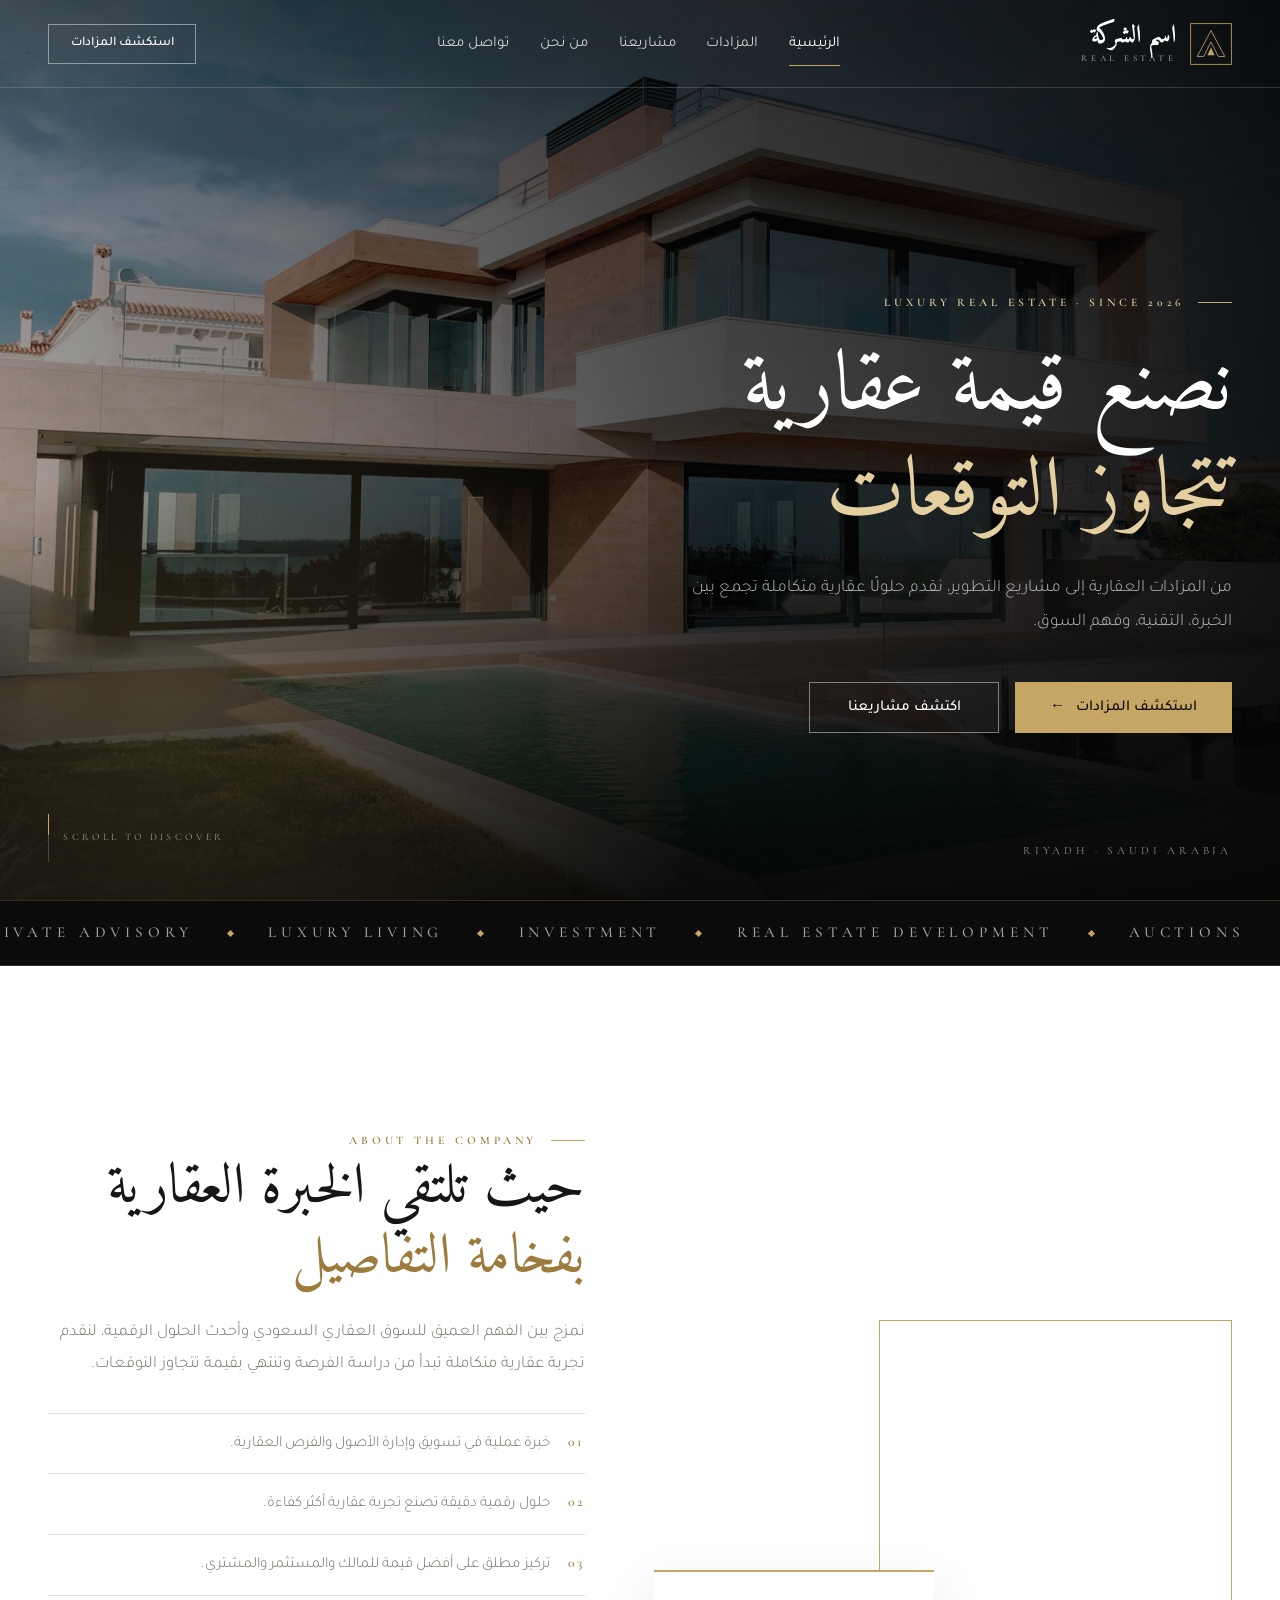
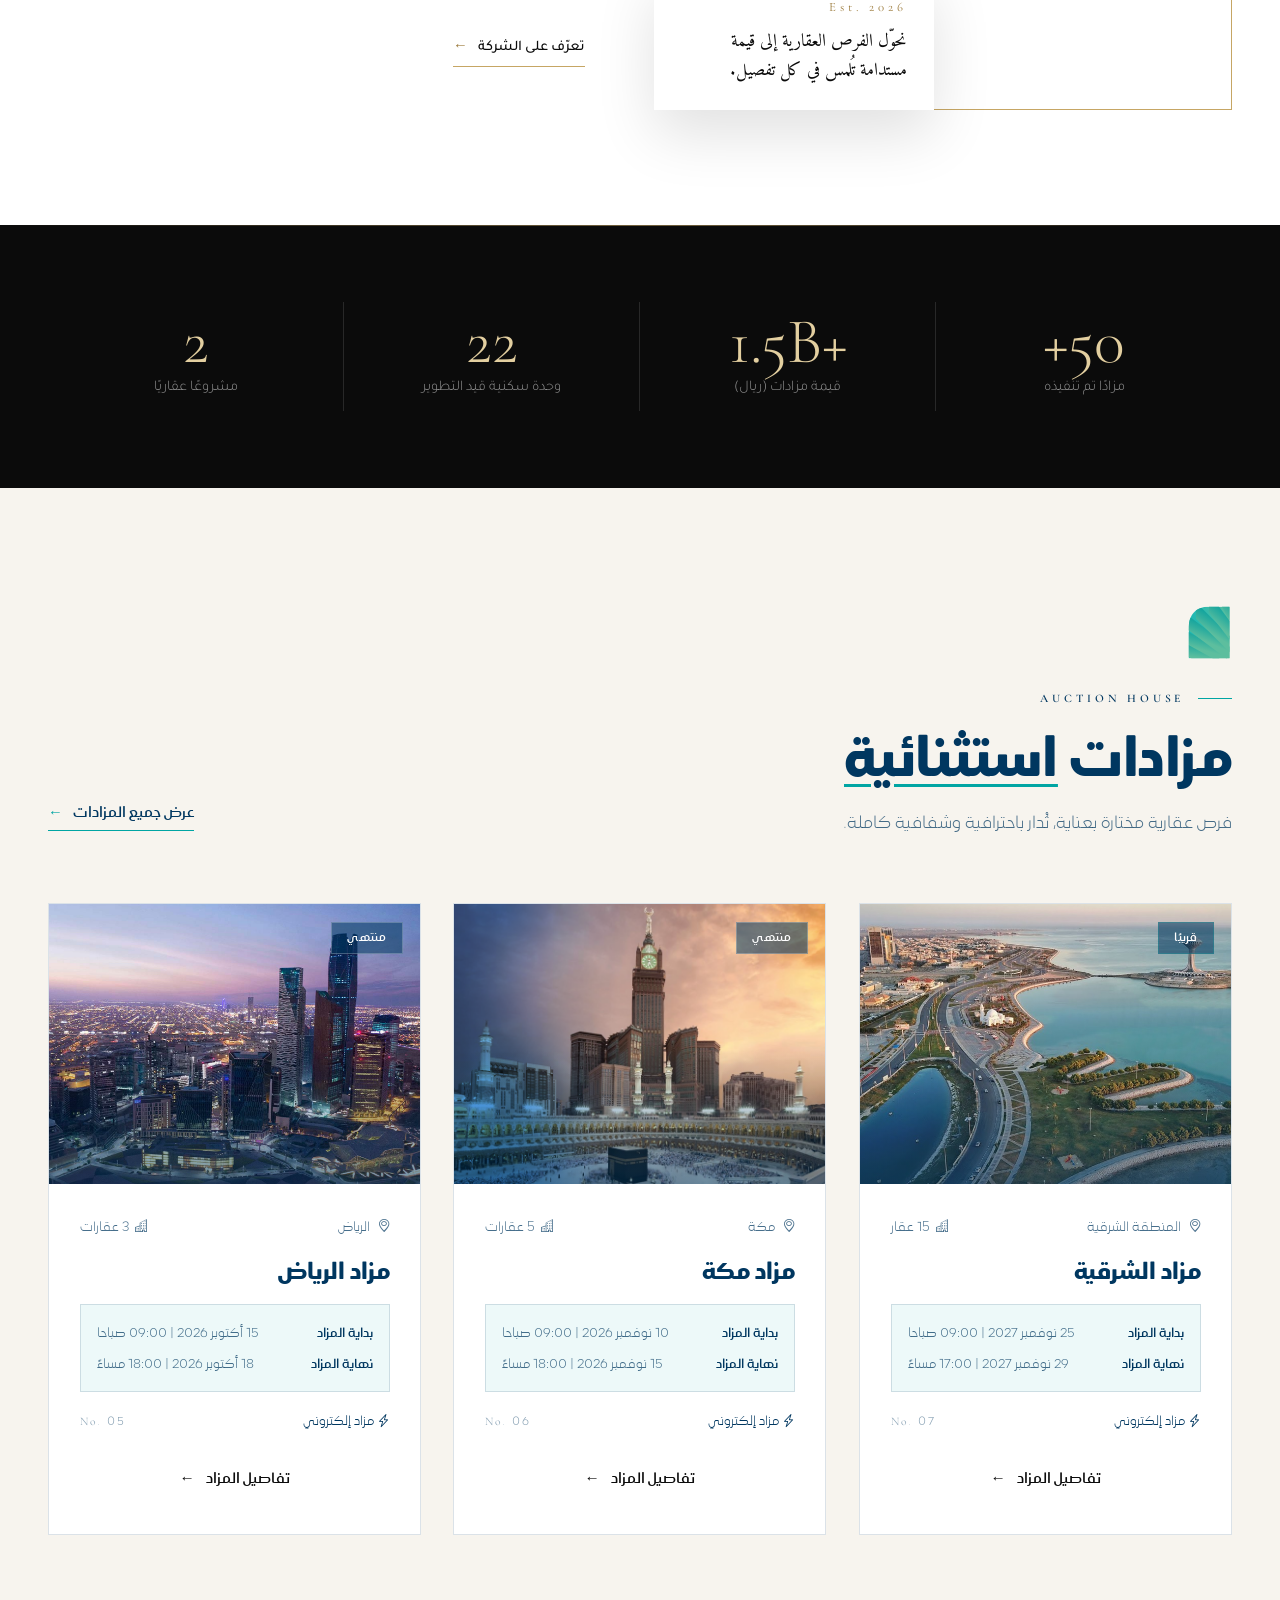
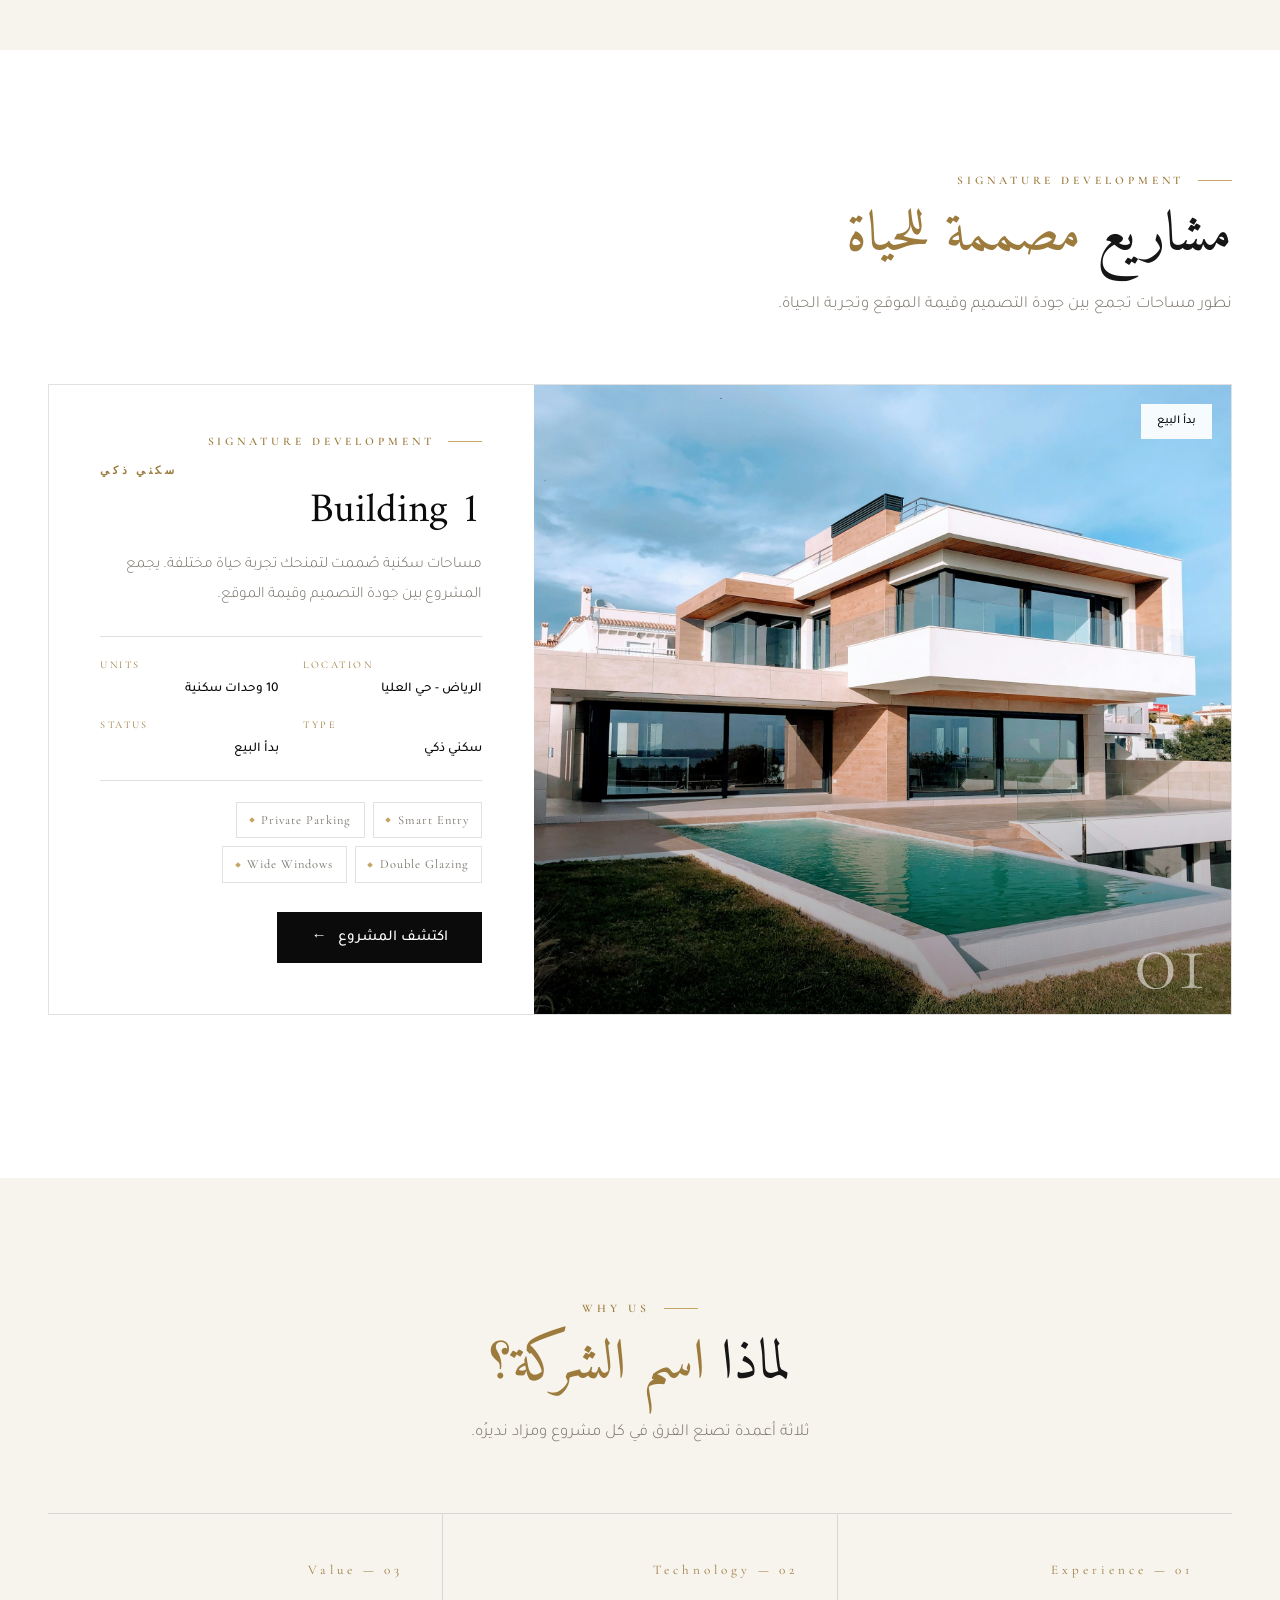
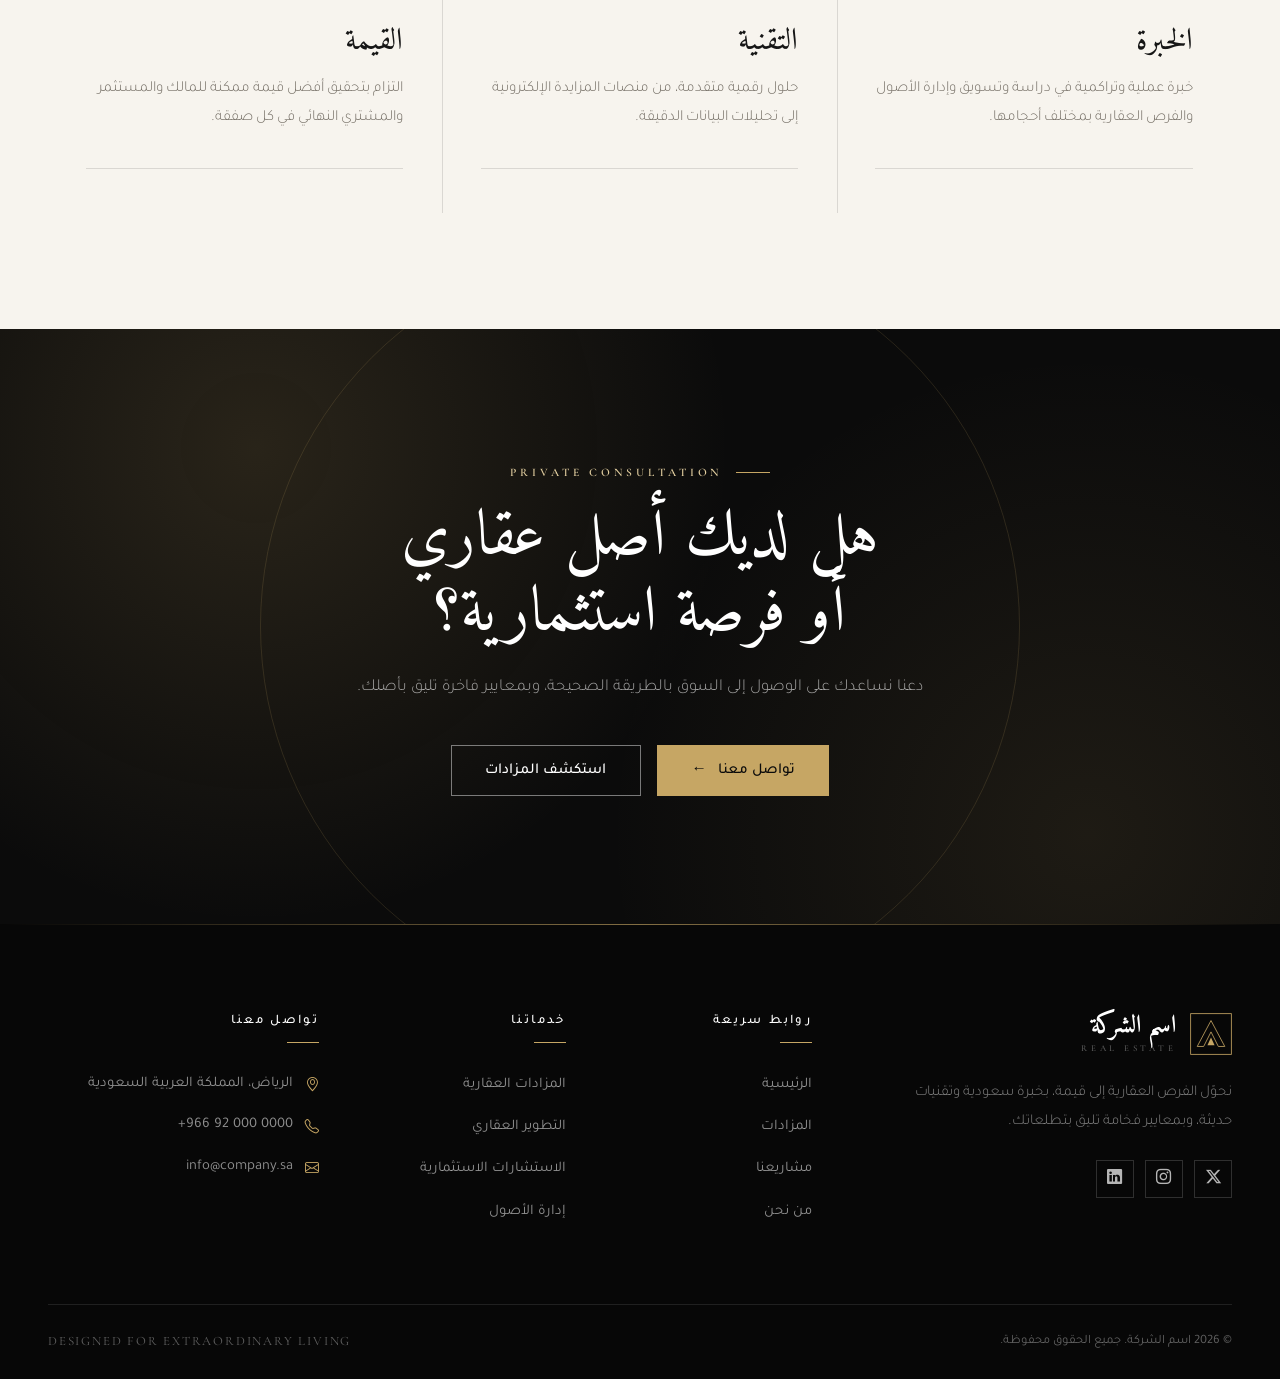
==== commit a7c7b9bb: "Add files via upload" ====
--- a/index.html
+++ b/index.html
@@ -13,13 +13,14 @@
     <meta property="og:type" content="website">
 
     <link rel="icon" href="assets/logo/favicon.svg" type="image/svg+xml">
+    <link rel="preload" href="assets/images/development/aqaronaresidence1/hero.jpg" as="image">
     <link rel="preload" href="infath-fonts/RuaqArabic-Light.ttf" as="font" type="font/ttf" crossorigin>
     <link rel="preload" href="infath-fonts/RuaqArabic-Medium.ttf" as="font" type="font/ttf" crossorigin>
     <link rel="preload" href="infath-fonts/RuaqArabic-Bold.ttf" as="font" type="font/ttf" crossorigin>
     <link rel="preload" href="infath-fonts/LamaSans-Regular.otf" as="font" type="font/otf" crossorigin>
 
     <link href="https://cdn.jsdelivr.net/npm/bootstrap-icons/font/bootstrap-icons.css" rel="stylesheet">
-    <link rel="stylesheet" href="css/style.css">
+    <link rel="stylesheet" href="css/style.css?v=10">
     <script>document.documentElement.classList.add('js');</script>
 </head>
 <body>
@@ -111,7 +112,7 @@
             <div class="container intro-grid">
                 <div class="intro-media" data-reveal="right">
                     <div class="intro-frame img-reveal">
-                        <img src="assets/images/development/aqaronaresidence1/03.jpg" alt="تفاصيل معمارية فاخرة من مشاريع الشركة" loading="lazy">
+                        <img src="assets/images/development/aqaronaresidence1/residence-01.jpg" alt="تفاصيل معمارية فاخرة من مشاريع الشركة" loading="lazy" decoding="async">
                     </div>
                     <div class="intro-note">
                         <span class="note-num">Est. 2026</span>
@@ -282,7 +283,7 @@
         </div>
     </footer>
 
-    <script src="js/data.js?v=9"></script>
-    <script src="js/main.js?v=9"></script>
+    <script src="js/data.js?v=10"></script>
+    <script src="js/main.js?v=10"></script>
 </body>
 </html>
--- a/css/style.css
+++ b/css/style.css
@@ -5,8 +5,8 @@
 
 @import url('https://fonts.googleapis.com/css2?family=Amiri:wght@400;700&family=Cormorant+Garamond:ital,wght@0,300;0,400;0,500;0,600;1,300;1,400&family=Tajawal:wght@200;300;400;500;700;800&display=swap');
 
-@import url('components.css');
-@import url('pages.css');
+@import url('components.css?v=10');
+@import url('pages.css?v=10');
 
 /* Auction identity typeface — Ruaq Arabic */
 @font-face {
@@ -235,6 +235,11 @@
 .section {
     position: relative;
     padding-block: clamp(4.5rem, 9vw, 8rem);
+}
+
+/* Fixed header must not cover anchor targets (e.g. "اكتشف مشاريعنا"). */
+.section[id] {
+    scroll-margin-top: calc(var(--header-h) + 1.5rem);
 }
 
 .section-ivory {
@@ -484,9 +489,21 @@
     z-index: 1000;
     height: var(--header-h);
     color: var(--paper);
-    transition: height 0.5s var(--ease), background-color 0.5s var(--ease),
-        color 0.5s var(--ease), box-shadow 0.5s var(--ease),
-        transform 0.55s var(--ease);
+    transition: height 0.5s var(--ease), color 0.5s var(--ease),
+        box-shadow 0.5s var(--ease), transform 0.55s var(--ease);
+}
+
+/* The blurred backdrop lives on a pseudo-element. Applying backdrop-filter
+   directly to the header would make it the containing block for the fixed
+   mobile menu, collapsing the overlay to the header's own height. */
+.site-header::before {
+    content: '';
+    position: absolute;
+    inset: 0;
+    z-index: -1;
+    background: transparent;
+    transition: background-color 0.5s var(--ease), backdrop-filter 0.5s var(--ease);
+    pointer-events: none;
 }
 
 .site-header::after {
@@ -516,6 +533,12 @@
     gap: 0.85rem;
     color: inherit;
     flex: none;
+}
+
+/* Keep the brand above the full-screen mobile menu overlay. */
+.site-header .brand {
+    position: relative;
+    z-index: 1101;
 }
 
 .brand-mark {
@@ -614,11 +637,14 @@
 
 .site-header.scrolled {
     height: var(--header-h-sm);
+    color: var(--ink);
+    box-shadow: 0 1px 0 var(--line), 0 18px 45px rgba(0, 0, 0, 0.05);
+}
+
+.site-header.scrolled::before {
     background: rgba(255, 255, 255, 0.94);
     -webkit-backdrop-filter: blur(18px);
     backdrop-filter: blur(18px);
-    color: var(--ink);
-    box-shadow: 0 1px 0 var(--line), 0 18px 45px rgba(0, 0, 0, 0.05);
 }
 
 .site-header.scrolled::after {
@@ -644,7 +670,7 @@
 }
 
 .site-header.scrolled .btn-outline-light:hover {
-    color: var(--paper);
+    color: var(--ink);
     border-color: var(--ink);
 }
 
@@ -765,11 +791,18 @@
 .hero-title .line {
     display: block;
     overflow: hidden;
+    /* Arabic ascenders/descenders extend past a 1.12 line box; keep a little
+       breathing room while the reveal mask is active. */
+    padding-block: 0.14em;
+    margin-block: -0.14em;
+    /* Release the mask once both lines have finished rising, otherwise the
+       glyph tails stay clipped at rest. */
+    animation: line-clip-release 0.01s linear 1.55s forwards;
 }
 
 .hero-title .line > span {
     display: block;
-    transform: translateY(110%);
+    transform: translateY(130%);
     animation: line-up 1.15s var(--ease-out) forwards;
 }
 
@@ -1398,6 +1431,12 @@
 @keyframes line-up {
     to {
         transform: translateY(0);
+    }
+}
+
+@keyframes line-clip-release {
+    to {
+        overflow: visible;
     }
 }
 
@@ -1623,9 +1662,17 @@
 
     body.menu-open .site-header,
     body.menu-open .site-header.scrolled {
+        transform: none;
         background: transparent;
         box-shadow: none;
         color: var(--paper);
+    }
+
+    body.menu-open .site-header::before,
+    body.menu-open .site-header.scrolled::before {
+        background: transparent;
+        -webkit-backdrop-filter: none;
+        backdrop-filter: none;
     }
 
     body.menu-open .site-header .brand-mark {
@@ -1707,8 +1754,21 @@
         min-height: 100svh;
     }
 
+    /* The English eyebrow is long; without these tweaks it wraps to two
+       awkward lines on 360–390px screens. */
+    .hero .eyebrow {
+        font-size: 0.66rem;
+        letter-spacing: 0.14em;
+        gap: 0.45rem;
+        white-space: nowrap;
+    }
+
+    .hero .eyebrow::before {
+        width: 20px;
+    }
+
     .hero-title {
-        font-size: clamp(2.5rem, 12vw, 3.4rem);
+        font-size: clamp(2.35rem, 11.6vw, 3.4rem);
     }
 
     .hero-desc {
@@ -1759,6 +1819,25 @@
     }
 }
 
+/* Short phones (e.g. 320×568): keep the hero CTA above the fold. */
+@media (max-width: 680px) and (max-height: 700px) {
+    .hero-inner {
+        padding-top: calc(var(--header-h) + 1rem);
+    }
+
+    .hero-copy {
+        padding-block: 1.5rem;
+    }
+
+    .hero-title {
+        margin-block: 1.1rem 1.2rem;
+    }
+
+    .hero-desc {
+        margin-bottom: 1.8rem;
+    }
+}
+
 @media (max-width: 400px) {
     .stats-grid {
         grid-template-columns: 1fr;
@@ -1795,6 +1874,11 @@
 
     .hero-title .line > span {
         transform: none;
+    }
+
+    .hero-title .line {
+        overflow: visible;
+        animation: none;
     }
 }
 
